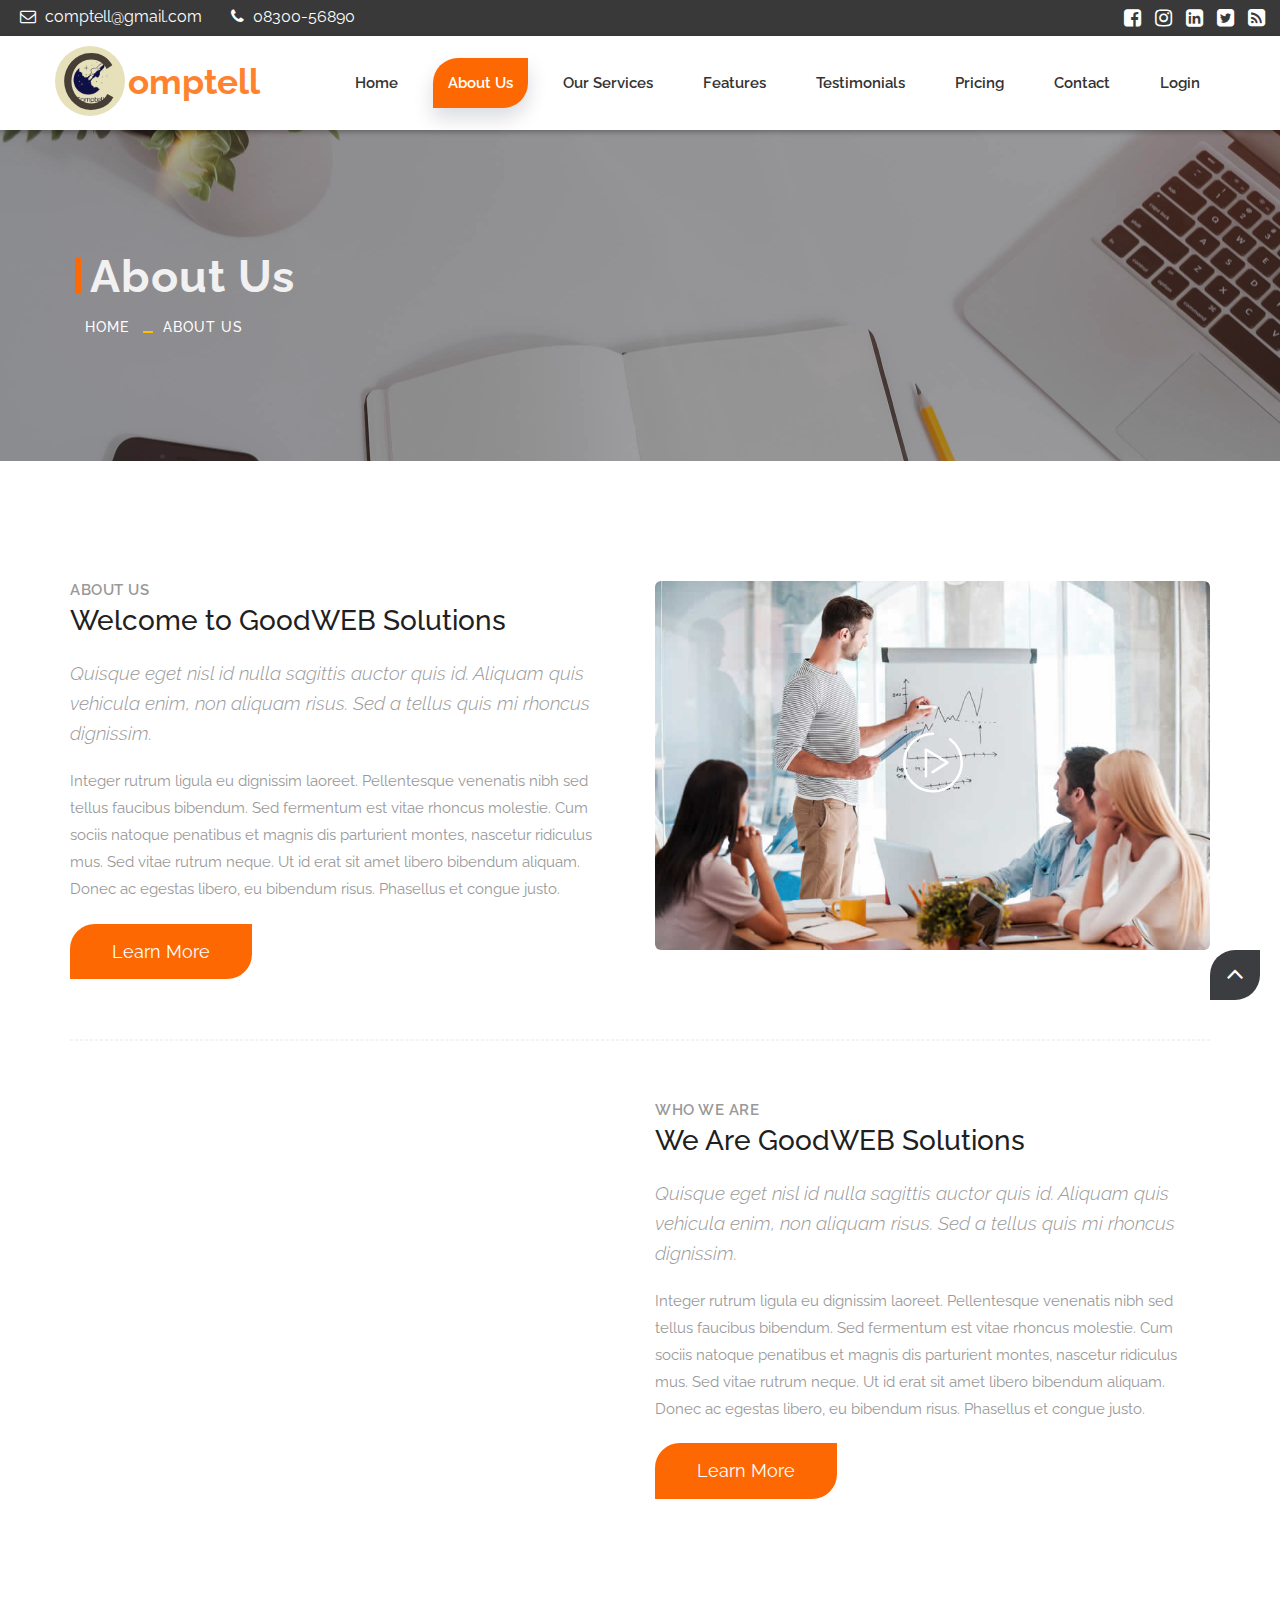
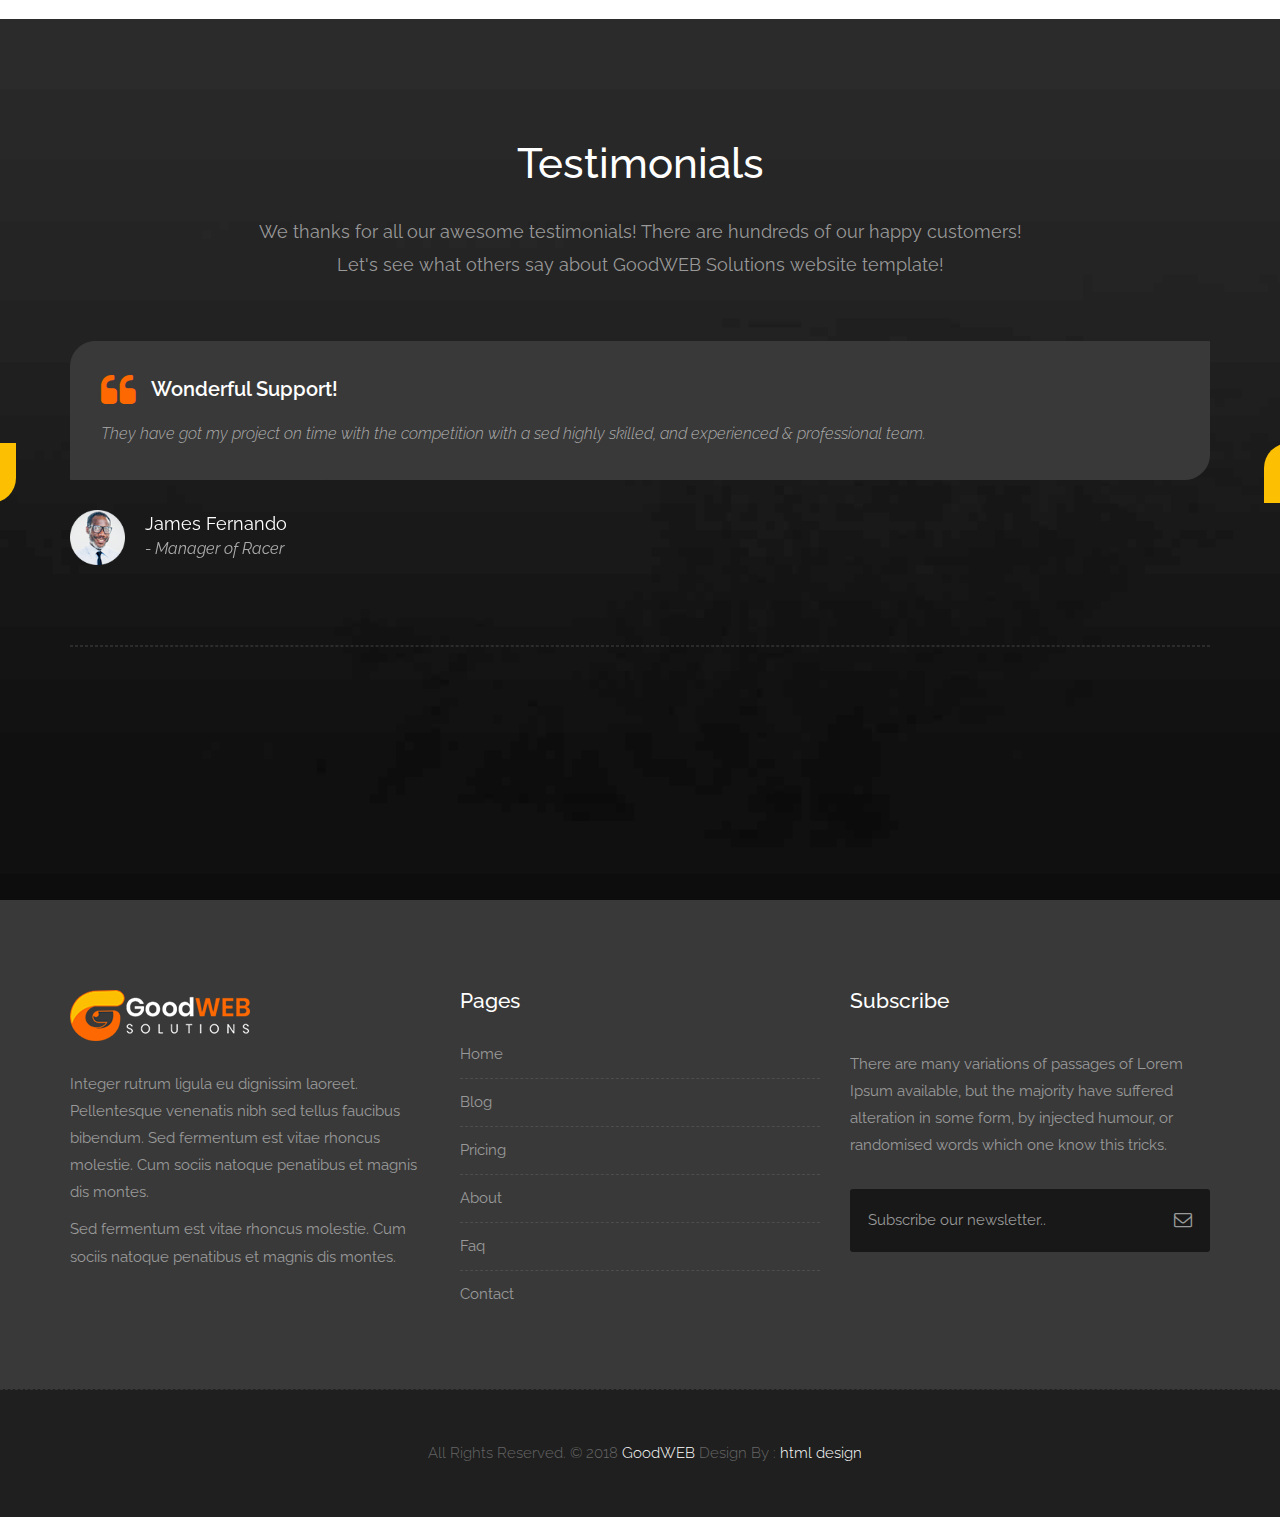
==== about-us.html @ 88d48df3 "initial commit, including the template" ====
<!DOCTYPE html>
<html lang="en">

    <!-- Basic -->
    <meta charset="utf-8">
    <meta http-equiv="X-UA-Compatible" content="IE=edge">   
   
    <!-- Mobile Metas -->
    <meta name="viewport" content="width=device-width, minimum-scale=1.0, maximum-scale=1.0, user-scalable=no">
 
     <!-- Site Metas -->
    <title>GoodWEB Solutions - Responsive HTML5 Landing Page Template</title>  
    <meta name="keywords" content="">
    <meta name="description" content="">
    <meta name="author" content="">

    <!-- Site Icons -->
    <link rel="shortcut icon" href="images/favicon.ico" type="image/x-icon" />
    <link rel="apple-touch-icon" href="images/apple-touch-icon.png">

    <!-- Bootstrap CSS -->
    <link rel="stylesheet" href="css/bootstrap.min.css">
    <!-- Site CSS -->
    <link rel="stylesheet" href="style.css">
    <!-- Responsive CSS -->
    <link rel="stylesheet" href="css/responsive.css">
    <!-- Custom CSS -->
    <link rel="stylesheet" href="css/custom.css">

    <!-- Modernizer for Portfolio -->
    <script src="js/modernizer.js"></script>

    <!--[if lt IE 9]>
      <script src="https://oss.maxcdn.com/libs/html5shiv/3.7.0/html5shiv.js"></script>
      <script src="https://oss.maxcdn.com/libs/respond.js/1.4.2/respond.min.js"></script>
    <![endif]-->

</head>
<body>

    <!-- LOADER -->
    <div id="preloader">
        <div class="loader">
			<div class="loader__bar"></div>
			<div class="loader__bar"></div>
			<div class="loader__bar"></div>
			<div class="loader__bar"></div>
			<div class="loader__bar"></div>
			<div class="loader__ball"></div>
		</div>
    </div><!-- end loader -->
    <!-- END LOADER -->
    
	<div class="top-bar">
		<div class="container-fluid">
			<div class="row">
				<div class="col-md-6 col-sm-6">
					<div class="left-top">
						<div class="email-box">
							<a href="#"><i class="fa fa-envelope-o" aria-hidden="true"></i> comptell@gmail.com</a>
						</div>
						<div class="phone-box">
							<a href="tel:1234567890"><i class="fa fa-phone" aria-hidden="true"></i> 08300-56890</a>
						</div>
					</div>
				</div>
				<div class="col-md-6 col-sm-6">
					<div class="right-top">
						<div class="social-box">
							<ul>
								<li><a href="#"><i class="fa fa-facebook-square" aria-hidden="true"></i></a></li>
								<li><a href="#"><i class="fa fa-instagram" aria-hidden="true"></i></a></li>
								<li><a href="#"><i class="fa fa-linkedin-square" aria-hidden="true"></i></a></li>
								<li><a href="#"><i class="fa fa-twitter-square" aria-hidden="true"></i></a></li>
								<li><a href="#"><i class="fa fa-rss-square" aria-hidden="true"></i></a></li>
							<ul>
						</div>
					</div>
				</div>
			</div>
		</div>
	</div>
    <header class="header header_style_01">
        <nav class="megamenu navbar navbar-default">
            <div class="container-fluid">
                <div class="navbar-header">
                    <button type="button" class="navbar-toggle collapsed" data-toggle="collapse" data-target="#navbar" aria-expanded="false" aria-controls="navbar">
                        <span class="sr-only">Toggle navigation</span>
                        <span class="icon-bar"></span>
                        <span class="icon-bar"></span>
                        <span class="icon-bar"></span>
                    </button>
                    <a class="navbar-a" href="index.html"><img src="images/logos/logo.png" alt="image" class="navbar-brand"></a>
                    <!-- <a class="navbar-brand" href="index.html"><img src="images/logos/logo.png" alt="image"></a> -->
                    <h2 class="logo-name"> <span class="logo-c">C</span> <span class="omptell">omptell</span> </h2>
                </div>
                <div id="navbar" class="navbar-collapse collapse">
                    <ul class="nav navbar-nav navbar-right">
                        <li><a href="index.html">Home</a></li>
                        <li><a class="active" href="about-us.html">About us</a></li>
                        <li><a href="services.html">Our Services</a></li>
                        <li><a href="features.html">Features</a></li>
                        <li><a href="testimonials.html">Testimonials</a></li>
                        <li><a href="pricing.html">Pricing</a></li>
						<li><a href="contact.html">Contact</a></li>
                        <li><a href="">Login</a></li>
                    </ul>
                </div>
            </div>
        </nav>
    </header>

   	<div class="banner-area banner-bg-1">
		<div class="container">
			<div class="row">
				<div class="col-md-12">
					<div class="banner">
						<h2>About Us</h2>
						<ul class="page-title-link">
							<li><a href="#">Home</a></li>
							<li><a href="#">About Us</a></li>
						</ul>
					</div>
				</div>
			</div>
		</div>
	</div>

    <div id="about" class="section wb">
        <div class="container">
            <div class="row">
                <div class="col-md-6">
                    <div class="message-box">
                        <h4>About Us</h4>
                        <h2>Welcome to GoodWEB Solutions</h2>
                        <p class="lead">Quisque eget nisl id nulla sagittis auctor quis id. Aliquam quis vehicula enim, non aliquam risus. Sed a tellus quis mi rhoncus dignissim.</p>

                        <p> Integer rutrum ligula eu dignissim laoreet. Pellentesque venenatis nibh sed tellus faucibus bibendum. Sed fermentum est vitae rhoncus molestie. Cum sociis natoque penatibus et magnis dis parturient montes, nascetur ridiculus mus. Sed vitae rutrum neque. Ut id erat sit amet libero bibendum aliquam. Donec ac egestas libero, eu bibendum risus. Phasellus et congue justo. </p>

                        <a href="#services" class="btn btn-light btn-radius btn-brd grd1">Learn More</a>
                    </div><!-- end messagebox -->
                </div><!-- end col -->

                <div class="col-md-6">
                    <div class="post-media wow fadeIn">
                        <img src="uploads/about_01.jpg" alt="" class="img-responsive img-rounded">
                        <a href="http://www.youtube.com/watch?v=nrJtHemSPW4" data-rel="prettyPhoto[gal]" class="playbutton"><i class="flaticon-play-button"></i></a>
                    </div><!-- end media -->
                </div><!-- end col -->
            </div><!-- end row -->

            <hr class="hr1"> 

            <div class="row">
				<div class="col-md-6">
                    <div class="post-media wow fadeIn">
                        <img src="uploads/about_02.jpg" alt="" class="img-responsive img-rounded">
                    </div><!-- end media -->
                </div><!-- end col -->
				
                <div class="col-md-6">
                    <div class="message-box">
                        <h4>Who We are</h4>
                        <h2>We Are GoodWEB Solutions</h2>
                        <p class="lead">Quisque eget nisl id nulla sagittis auctor quis id. Aliquam quis vehicula enim, non aliquam risus. Sed a tellus quis mi rhoncus dignissim.</p>

                        <p> Integer rutrum ligula eu dignissim laoreet. Pellentesque venenatis nibh sed tellus faucibus bibendum. Sed fermentum est vitae rhoncus molestie. Cum sociis natoque penatibus et magnis dis parturient montes, nascetur ridiculus mus. Sed vitae rutrum neque. Ut id erat sit amet libero bibendum aliquam. Donec ac egestas libero, eu bibendum risus. Phasellus et congue justo. </p>

                        <a href="#services" class="btn btn-light btn-radius btn-brd grd1">Learn More</a>
                    </div><!-- end messagebox -->
                </div><!-- end col -->
            </div><!-- end row -->
        </div><!-- end container -->
    </div><!-- end section -->

    <div id="testimonials" class="parallax section db parallax-off" style="background-image:url('uploads/parallax_03.jpg');">
        <div class="container">
            <div class="section-title text-center">
                <h3>Testimonials</h3>
                <p class="lead">We thanks for all our awesome testimonials! There are hundreds of our happy customers! <br>Let's see what others say about GoodWEB Solutions website template!</p>
            </div><!-- end title -->

            <div class="row">
                <div class="col-md-12 col-sm-12">
                    <div class="testi-carousel owl-carousel owl-theme">
                        <div class="testimonial clearfix">
                            <div class="desc">
                                <h3><i class="fa fa-quote-left"></i> Wonderful Support!</h3>
                                <p class="lead">They have got my project on time with the competition with a sed highly skilled, and experienced & professional team.</p>
                            </div>
                            <div class="testi-meta">
                                <img src="uploads/testi_01.png" alt="" class="img-responsive alignleft">
                                <h4>James Fernando <small>- Manager of Racer</small></h4>
                            </div>
                            <!-- end testi-meta -->
                        </div>
                        <!-- end testimonial -->

                        <div class="testimonial clearfix">
                            <div class="desc">
                                <h3><i class="fa fa-quote-left"></i> Awesome Services!</h3>
                                <p class="lead">Explain to you how all this mistaken idea of denouncing pleasure and praising pain was born and I will give you completed.</p>
                            </div>
                            <div class="testi-meta">
                                <img src="uploads/testi_02.png" alt="" class="img-responsive alignleft">
                                <h4>Jacques Philips <small>- Designer</small></h4>
                            </div>
                            <!-- end testi-meta -->
                        </div>
                        <!-- end testimonial -->

                        <div class="testimonial clearfix">
                            <div class="desc">
                                <h3><i class="fa fa-quote-left"></i> Great & Talented Team!</h3>
                                <p class="lead">The master-builder of human happines no one rejects, dislikes avoids pleasure itself, because it is very pursue pleasure. </p>
                            </div>
                            <div class="testi-meta">
                                <img src="uploads/testi_03.png" alt="" class="img-responsive alignleft">
                                <h4>Venanda Mercy <small>- Newyork City</small></h4>
                            </div>
                            <!-- end testi-meta -->
                        </div>
                        <!-- end testimonial -->
                        <div class="testimonial clearfix">
                            <div class="desc">
                                <h3><i class="fa fa-quote-left"></i> Wonderful Support!</h3>
                                <p class="lead">They have got my project on time with the competition with a sed highly skilled, and experienced & professional team.</p>
                            </div>
                            <div class="testi-meta">
                                <img src="uploads/testi_01.png" alt="" class="img-responsive alignleft">
                                <h4>James Fernando <small>- Manager of Racer</small></h4>
                            </div>
                            <!-- end testi-meta -->
                        </div>
                        <!-- end testimonial -->

                        <div class="testimonial clearfix">
                            <div class="desc">
                                <h3><i class="fa fa-quote-left"></i> Awesome Services!</h3>
                                <p class="lead">Explain to you how all this mistaken idea of denouncing pleasure and praising pain was born and I will give you completed.</p>
                            </div>
                            <div class="testi-meta">
                                <img src="uploads/testi_02.png" alt="" class="img-responsive alignleft">
                                <h4>Jacques Philips <small>- Designer</small></h4>
                            </div>
                            <!-- end testi-meta -->
                        </div>
                        <!-- end testimonial -->

                        <div class="testimonial clearfix">
                            <div class="desc">
                                <h3><i class="fa fa-quote-left"></i> Great & Talented Team!</h3>
                                <p class="lead">The master-builder of human happines no one rejects, dislikes avoids pleasure itself, because it is very pursue pleasure. </p>
                            </div>
                            <div class="testi-meta">
                                <img src="uploads/testi_03.png" alt="" class="img-responsive alignleft">
                                <h4>Venanda Mercy <small>- Newyork City</small></h4>
                            </div>
                            <!-- end testi-meta -->
                        </div><!-- end testimonial -->
                    </div><!-- end carousel -->
                </div><!-- end col -->
            </div><!-- end row -->

            <hr class="hr1">

            <div class="row logos">
                <div class="col-md-2 col-sm-2 col-xs-6 wow fadeInUp">
                    <a href="#"><img src="uploads/logo_01.png" alt="" class="img-repsonsive"></a>
                </div>
                <div class="col-md-2 col-sm-2 col-xs-6 wow fadeInUp">
                    <a href="#"><img src="uploads/logo_02.png" alt="" class="img-repsonsive"></a>
                </div>
                <div class="col-md-2 col-sm-2 col-xs-6 wow fadeInUp">
                    <a href="#"><img src="uploads/logo_03.png" alt="" class="img-repsonsive"></a>
                </div>
                <div class="col-md-2 col-sm-2 col-xs-6 wow fadeInUp">
                    <a href="#"><img src="uploads/logo_04.png" alt="" class="img-repsonsive"></a>
                </div>
                <div class="col-md-2 col-sm-2 col-xs-6 wow fadeInUp">
                    <a href="#"><img src="uploads/logo_05.png" alt="" class="img-repsonsive"></a>
                </div>
                <div class="col-md-2 col-sm-2 col-xs-6 wow fadeInUp">
                    <a href="#"><img src="uploads/logo_06.png" alt="" class="img-repsonsive"></a>
                </div>
            </div><!-- end row -->

        </div><!-- end container -->
    </div><!-- end section -->

    <footer class="footer">
        <div class="container">
            <div class="row">
                <div class="col-md-4 col-sm-4 col-xs-12">
                    <div class="widget clearfix">
                        <div class="widget-title">
                            <img src="images/logos/logo-2.png" alt="" />
                        </div>
                        <p> Integer rutrum ligula eu dignissim laoreet. Pellentesque venenatis nibh sed tellus faucibus bibendum. Sed fermentum est vitae rhoncus molestie. Cum sociis natoque penatibus et magnis dis montes.</p>
                        <p>Sed fermentum est vitae rhoncus molestie. Cum sociis natoque penatibus et magnis dis montes.</p>
                    </div><!-- end clearfix -->
                </div><!-- end col -->

				<div class="col-md-4 col-sm-4 col-xs-12">
                    <div class="widget clearfix">
                        <div class="widget-title">
                            <h3>Pages</h3>
                        </div>

                        <ul class="footer-links hov">
                            <li><a href="#">Home <span class="icon icon-arrow-right2"></span></a></li>
							<li><a href="#">Blog <span class="icon icon-arrow-right2"></span></a></li>
							<li><a href="#">Pricing <span class="icon icon-arrow-right2"></span></a></li>
							<li><a href="#">About <span class="icon icon-arrow-right2"></span></a></li>
							<li><a href="#">Faq <span class="icon icon-arrow-right2"></span></a></li>
							<li><a href="#">Contact <span class="icon icon-arrow-right2"></span></a></li>
                        </ul><!-- end links -->
                    </div><!-- end clearfix -->
                </div><!-- end col -->
				
                <div class="col-md-4 col-sm-4 col-xs-12">
                    <div class="footer-distributed widget clearfix">
                        <div class="widget-title">
                            <h3>Subscribe</h3>
							<p>There are many variations of passages of Lorem Ipsum available, but the majority have suffered alteration in some form, by injected humour, or randomised words which one know this tricks.</p>
                        </div>
						
						<div class="footer-right">
							<form method="get" action="#">
								<input placeholder="Subscribe our newsletter.." name="search">
								<i class="fa fa-envelope-o"></i>
							</form>
						</div>                        
                    </div><!-- end clearfix -->
                </div><!-- end col -->
            </div><!-- end row -->
        </div><!-- end container -->
    </footer><!-- end footer -->

    <div class="copyrights">
        <div class="container">
            <div class="footer-distributed">
                <div class="footer-left">                   
                    <p class="footer-company-name">All Rights Reserved. &copy; 2018 <a href="#">GoodWEB</a> Design By : 
					<a href="https://html.design/">html design</a></p>
                </div>

                
            </div>
        </div><!-- end container -->
    </div><!-- end copyrights -->

    <a href="#" id="scroll-to-top" class="dmtop global-radius"><i class="fa fa-angle-up"></i></a>

    <!-- ALL JS FILES -->
    <script src="js/all.js"></script>
    <!-- ALL PLUGINS -->
    <script src="js/custom.js"></script>
    <script src="js/portfolio.js"></script>
    <script src="js/hoverdir.js"></script>    

</body>
</html>
---- style.css ----
/*------------------------------------------------------------------
    Version: 1.0
-------------------------------------------------------------------*/


/*------------------------------------------------------------------
    [Table of contents]

    1. IMPORT FONTS
    2. IMPORT FILES
    3. SKELETON
    4. WP CORE
    5. HEADER
    6. SECTIONS
    7. SECTIONS
    8. PORTFOLIO
    9. TESTIMONIALS
    10. PRICING TABLES
    11. ICON BOXES
    12. MESSAGE BOXES
    13. FEATURES
    14. CONTACT
    15. FOOTER
    16. MISC
    17. BUTTONS
-------------------------------------------------------------------*/


/*------------------------------------------------------------------
    IMPORT FONTS
-------------------------------------------------------------------*/

@import url('https://fonts.googleapis.com/css?family=Raleway:100,200,300,400,500,600,700,900');

/*------------------------------------------------------------------
    IMPORT FILES
-------------------------------------------------------------------*/

@import url(css/animate.css);
@import url(css/flaticon.css);
@import url(css/icomoon.css);
@import url(css/prettyPhoto.css);
@import url(css/owl.carousel.css);
@import url(css/font-awesome.min.css);

/*------------------------------------------------------------------
    SKELETON
-------------------------------------------------------------------*/

body {
    color: #999;
    font-size: 15px;
    font-family: 'Raleway', sans-serif;
    line-height: 1.80857;
}

body.demos .section {
    background: url(images/bg.png) repeat top center #f2f3f5;
}

body.demos .section-title img {
    max-width: 280px;
    display: block;
    margin: 10px auto;
}

body.demos .service-widget h3 {
    border-bottom: 1px solid #ededed;
    font-size: 18px;
    padding: 20px 0;
    background-color: #ffffff;
}

body.demos .service-widget {
    margin: 0 0 30px;
    padding: 30px;
    background-color: #fff
}

body.demos .container-fluid {
    max-width: 1080px
}

a {
    color: #1f1f1f;
    text-decoration: none !important;
    outline: none !important;
    -webkit-transition: all .3s ease-in-out;
    -moz-transition: all .3s ease-in-out;
    -ms-transition: all .3s ease-in-out;
    -o-transition: all .3s ease-in-out;
    transition: all .3s ease-in-out;
}

h1,
h2,
h3,
h4,
h5,
h6 {
    letter-spacing: 0;
    font-weight: normal;
    position: relative;
    padding: 0 0 10px 0;
    font-weight: normal;
    line-height: 120% !important;
    color: #1f1f1f;
    margin: 0
}

h1 {
    font-size: 24px
}

h2 {
    font-size: 22px
}

h3 {
    font-size: 18px
}

h4 {
    font-size: 16px
}

h5 {
    font-size: 14px
}

h6 {
    font-size: 13px
}

h1 a,
h2 a,
h3 a,
h4 a,
h5 a,
h6 a {
    color: #212121;
    text-decoration: none!important;
    opacity: 1
}

h1 a:hover,
h2 a:hover,
h3 a:hover,
h4 a:hover,
h5 a:hover,
h6 a:hover {
    opacity: .8
}

a {
    color: #1f1f1f;
    text-decoration: none;
    outline: none;
}

a,
.btn {
    text-decoration: none !important;
    outline: none !important;
    -webkit-transition: all .3s ease-in-out;
    -moz-transition: all .3s ease-in-out;
    -ms-transition: all .3s ease-in-out;
    -o-transition: all .3s ease-in-out;
    transition: all .3s ease-in-out;
}

.btn-custom {
    margin-top: 20px;
    background-color: transparent !important;
    border: 2px solid #ddd;
    padding: 12px 40px;
    font-size: 16px;
}

.lead {
    font-size: 18px;
    line-height: 30px;
    color: #767676;
    margin: 0;
    padding: 0;
}

blockquote {
    margin: 20px 0 20px;
    padding: 30px;
}

ul, li, ol{
	margin: 0px;
	padding: 0px;
	list-style: none;
}

/*------------------------------------------------------------------
    WP CORE
-------------------------------------------------------------------*/

.first {
    clear: both
}

.last {
    margin-right: 0
}

.alignnone {
    margin: 5px 20px 20px 0;
}

.aligncenter,
div.aligncenter {
    display: block;
    margin: 5px auto 5px auto;
}

.alignright {
    float: right;
    margin: 10px 0 20px 20px;
}

.alignleft {
    float: left;
    margin: 10px 20px 20px 0;
}

a img.alignright {
    float: right;
    margin: 10px 0 20px 20px;
}

a img.alignnone {
    margin: 10px 20px 20px 0;
}

a img.alignleft {
    float: left;
    margin: 10px 20px 20px 0;
}

a img.aligncenter {
    display: block;
    margin-left: auto;
    margin-right: auto
}

.wp-caption {
    background: #fff;
    border: 1px solid #f0f0f0;
    max-width: 96%;
    /* Image does not overflow the content area */
    padding: 5px 3px 10px;
    text-align: center;
}

.wp-caption.alignnone {
    margin: 5px 20px 20px 0;
}

.wp-caption.alignleft {
    margin: 5px 20px 20px 0;
}

.wp-caption.alignright {
    margin: 5px 0 20px 20px;
}

.wp-caption img {
    border: 0 none;
    height: auto;
    margin: 0;
    max-width: 98.5%;
    padding: 0;
    width: auto;
}

.wp-caption p.wp-caption-text {
    font-size: 11px;
    line-height: 17px;
    margin: 0;
    padding: 0 4px 5px;
}


/* Text meant only for screen readers. */

.screen-reader-text {
    clip: rect(1px, 1px, 1px, 1px);
    position: absolute !important;
    height: 1px;
    width: 1px;
    overflow: hidden;
}

.screen-reader-text:focus {
    background-color: #f1f1f1;
    border-radius: 3px;
    box-shadow: 0 0 2px 2px rgba(0, 0, 0, 0.6);
    clip: auto !important;
    color: #21759b;
    display: block;
    font-size: 14px;
    font-size: 0.875rem;
    font-weight: bold;
    height: auto;
    left: 5px;
    line-height: normal;
    padding: 15px 23px 14px;
    text-decoration: none;
    top: 5px;
    width: auto;
    z-index: 100000;
    /* Above WP toolbar. */
}

/*------------------------------------------------------------------
    Top head
-------------------------------------------------------------------*/

.top-bar{
	background: #393939;
}
.left-top{
	padding: 3px 0px; 
}
.email-box{
	display: inline-block;
	margin-right: 20px;
}
.email-box a{
	color: #ffffff;
	font-size: 16px;
}
.email-box a:hover{
	color: #fd6802;
}
.email-box a i{
	padding: 0px 5px;
}
.phone-box{
	display: inline-block;
}

.phone-box a{
	color: #ffffff;
	font-size: 16px;
}
.phone-box a:hover{
	color: #fd6802;
}
.phone-box a i{
	padding: 0px 5px;
}

.social-box{
	float: right;
}

.social-box ul li{
	display: inline-block;
	padding-left: 10px;
}

.social-box ul li a{
	color: #ffffff;
	font-size: 20px;
}
.social-box ul li a:hover{
	color: #fd6802;
}


/*------------------------------------------------------------------
    HEADER
-------------------------------------------------------------------*/

.megamenu .nav,
.megamenu .collapse,
.megamenu .dropup,
.megamenu .dropdown {
    position: static;
}

.megamenu .container-fluid {
    position: relative;
}

.megamenu .dropdown-menu {
    left: auto;
}

.megamenu .megamenu-content {
    padding: 20px 30px;
}

.megamenu .dropdown.megamenu-fw .dropdown-menu {
    left: 0;
    right: 0;
}

.megamenu .list-unstyled {
    min-width: 200px;
}

.header_style_01 {
    background-color: rgba(255, 255, 255);
    display: block;
    left: 0;
    padding: 20px 40px !important;
    position: relative;
    right: 0;
    top: 0;
    width: 100%;
	-webkit-box-shadow: 0px 2px 5px 0px rgba(0,0,0,0.30);
	-moz-box-shadow: 0px 2px 5px 0px rgba(0,0,0,0.30);
	box-shadow: 0px 2px 5px 0px rgba(0,0,0,0.30);
    z-index: 111;
}

.header_style_01 .navbar-default {
    background-color: transparent;
    border: 0;
	border-radius: 0px;
}

.header_style_01 .navbar,
.header_style_01 .navbar-nav,
.header_style_01 .navbar-default,
.header_style_01 .nav {
    margin-bottom: 0 !important;
}

.navbar-brand {
    /* padding: 2px 15px 0 15px; */
    /* height: 10px; */
    border-radius: 50%;
	/* width: 10px; */
    position: absolute;
    top: -25px;
    width: 100px;
    height: 100px;
    /* width: 2rem; */
    /* height: 4rem; */
    
}

.logo-name{
    font-weight: 700;
    font-size: 30px;
    display: flex;
    flex-direction: row;
    align-items: center;
    padding-top: 8px;
    /* padding-left: 8rem; */
}
.omptell{
    padding-left: 7.3rem;
    color: #ff822e;
    font-size: 35px;
}



.logo-c{
    font-size: 8rem;
    font-weight: 500;
    position: absolute;
    padding-left: 5.6px;
    color: rgb(71, 63, 53);
}

.header_style_01 .navbar-default .navbar-nav > li > a {
    border-radius: 0;
    color: #ffffff;
    font-size: 15px;
    font-style: normal;
    font-weight: 600;
    text-transform: capitalize;
    background-color: transparent;
}

.header_style_01 .navbar-default .navbar-nav > li a {
	color: #333333;
	padding: 15px 15px;
}

.header_style_01 .navbar-default .navbar-nav > li a.active{
	color: #ffffff;
	box-shadow: 0 10px 20px 0 rgba(5, 16, 44, .15);
	border-radius: 25px 0px 25px 0px;
	background: #fd6802;
}

.header_style_01 .navbar-default .navbar-nav > li:hover a,
.header_style_01 .navbar-default .navbar-nav > li:focus a {
    color: #ffffff;
	box-shadow: 0 10px 20px 0 rgba(5, 16, 44, .15);
	border-radius: 25px 0px 25px 0px;
	background: #fd6802;
}

.header_style_01 .navbar-right > li {
    margin-top: 2px;
    -webkit-transition: all .3s ease-in-out;
    -moz-transition: all .3s ease-in-out;
    -ms-transition: all .3s ease-in-out;
    -o-transition: all .3s ease-in-out;
    transition: all .3s ease-in-out;
}

.header_style_01 .navbar-right > li > a {
    padding-bottom: 10px;
    padding-top: 10px;
}

li.social-links {
    margin: 0 8px;
}

li.social-links a {
    padding: 13px 0 !important;
}

.navbar-nav li {
    position: relative;
	margin: 0px 10px;
}

.navbar-nav span {
    font-size: 24px;
    position: absolute;
    right: 2px;
    top: 13px;
}

/*------------------------------------------------------------------
    Banner Slider
-------------------------------------------------------------------*/

.slider-bg-one {
    background-image: url("uploads/slider_01.jpg");
    background-position: center center;
    background-repeat: no-repeat;
    background-size: cover;
}

.slider-bg-two {
    background-image: url("uploads/slider_02.jpg");
    background-position: center center;
    background-repeat: no-repeat;
    background-size: cover;
}

.slider-bg-three {
    background-image: url("uploads/slider_03.jpg");
    background-position: center center;
    background-repeat: no-repeat;
    background-size: cover;
}

.slider-content-area {
    height: 100vh;
    position: relative;
}

.home-one-slider-otem .slider-content-area {
    height: 650px;
    position: relative;
}

.slide-text {
    position: absolute;
    top: 50%;
    transform: translateY(-50%);
    width: 100%;
    z-index: 1;
}

.slide-text h1 {
    color: #fff;
    font-size: 70px;
    font-weight: 700;
    text-transform: capitalize;
	text-shadow: 0px 4px 3px rgba(0,0,0,0.4),
             0px 8px 13px rgba(0,0,0,0.1),
             0px 18px 23px rgba(0,0,0,0.1);
}

.slide-text h1 span{
	color: #fd6802;
}

.slide-text h2 {
    color: #fff;
    font-size: 22px;
    letter-spacing: 1px;
    margin-bottom: 20px;
	text-shadow: 0px 4px 3px rgba(0,0,0,0.4),
             0px 8px 13px rgba(0,0,0,0.1),
             0px 18px 23px rgba(0,0,0,0.1);
}


.slider-wrapper .owl-nav .owl-prev, .slider-wrapper .owl-nav .owl-next {
    background: #393939;
    height: 60px;
    top: 50%;
    transform: translateY(-50%);
    transition: all 0.4s ease-in-out 0s;
    width: 60px;
	border-radius: 25px 0px 25px 0px;
}

.slider-wrapper .owl-nav .owl-prev:hover, .slider-wrapper .owl-nav .owl-next:hover {
	background: #fd6802;
}

.slider-wrapper .owl-nav .owl-prev {
    margin-left: 0%;
	left: 0px;
	position: absolute;
}

.slider-wrapper .owl-nav .owl-prev i{
	position: absolute;
	left: 0px;
	right: 0;
	width: auto;
	height: auto;
	background: none;
	color: #ffffff;
}

.slider-wrapper .owl-nav .owl-next {
    margin-right: 0%;
    right: 0;
	position: absolute;
}

.slider-wrapper .owl-nav .owl-next i{
	position: absolute;
	right: 0;
	left: 0px;
	width: auto;
	height: auto;
	background: none;
	color: #ffffff;
}

.home-one-slider-otem::before{
	content: "";
	position: absolute;
	background: rgba(0,0,0, 0.8);
	width: 100%;
	height: 100%;
	top: 0%;
	left: 100%;
	z-index: 1
}


/*------------------------------------------------------------------
    SECTIONS
-------------------------------------------------------------------*/

.parallax {
    background-attachment: fixed;
    background-size: cover;
    height: 100%;
    padding: 120px 0;
    position: relative;
    width: 100%;
}

.parallax.parallax-off {
    background-attachment: scroll !important;
    display: block;
    height: 100%;
    min-height: 100%;
    overflow: hidden;
    position: relative;
    background-position: center center;
    vertical-align: sub;
    width: 100%;
    z-index: 2;
}

.no-scroll-xy {
    overflow: hidden !important;
    -webkit-transition: all .4s ease-in-out;
    -moz-transition: all .4s ease-in-out;
    -ms-transition: all .4s ease-in-out;
    -o-transition: all .4s ease-in-out;
    transition: all .4s ease-in-out;
}

.section {
    display: block;
    position: relative;
    overflow: hidden;
    padding: 120px 0;
}

.noover {
    overflow: visible;
}

.noover .btn-dark {
    border: 0 !important;
}

.nopad {
    padding: 0;
}

.nopadtop {
    padding-top: 0;
}

.section.wb {
    background-color: #ffffff;
}

.section.lb {
    background-color: #f2f3f5;
}

.section.db {
    background-color: #1f1f1f;
}

.section.color1 {
    background-color: #448AFF;
}

.first-section {
    display: block;
    position: relative;
    overflow: hidden;
    padding: 16em 0 13em;
}

.first-section h2 {
    color: #ffffff;
    font-size: 68px;
    font-weight: 300;
    text-transform: capitalize;
    display: block;
    margin: 0;
    padding: 0 0 30px;
    position: relative;
}

.first-section .lead {
    font-size: 21px;
    font-weight: 300;
    padding: 0 0 40px;
    margin: 0;
    line-height: inherit;
    color: #ffffff;
}

.macbookright {
    width: 980px;
    position: absolute;
    right: -15%;
    bottom: -6%;
}

.section-title {
    display: block;
    position: relative;
    margin-bottom: 60px;
}

.section-title p {
    color: #999;
    font-weight: 400;
    font-size: 18px;
    line-height: 33px;
    margin: 0;
}

.section-title h3 {
    font-size: 42px;
    font-weight: 500;
    line-height: 62px;
    margin: 0 0 25px;
    padding: 0;
    text-transform: none;
}

.section.colorsection p,
.section.colorsection h3,
.section.db h3 {
    color: #ffffff;
}

.service-widget{
	background: #ffffff;
}

.section.lb .service-dit h3{
	padding: 12px 0px;
}
.service-dit{
	padding: 20px 15px;
}


/*------------------------------------------------------------------
    PORTFOLIO
-------------------------------------------------------------------*/

.item-h2,
.item-h1 {
    height: 100% !important;
    height: auto !important;
}

.isotope-item {
    z-index: 2;
    padding: 0;
}

.isotope-hidden.isotope-item {
    pointer-events: none;
    z-index: 1;
}

.isotope,
.isotope .isotope-item {
    /* change duration value to whatever you like */
    -webkit-transition-duration: 0.8s;
    -moz-transition-duration: 0.8s;
    transition-duration: 0.8s;
}

.isotope {
    -webkit-transition-property: height, width;
    -moz-transition-property: height, width;
    transition-property: height, width;
}

.isotope .isotope-item {
    -webkit-transition-property: -webkit-transform, opacity;
    -moz-transition-property: -moz-transform, opacity;
    transition-property: transform, opacity;
}

.portfolio-filter ul {
    padding: 0;
    z-index: 2;
    display: block;
    position: relative;
    margin: 0;
}

.portfolio-filter ul li {
    border-radius: 0;
    display: inline-block;
    margin: 0 5px 0 0;
    text-decoration: none;
    text-transform: uppercase;
    vertical-align: middle;
}

.portfolio-filter ul li:last-child:after {
    content: "";
}

.portfolio-filter ul li .btn-dark {
    box-shadow: none;
    background-color: transparent;
    border: 2px solid #fd6802 !important;
    color: #393939;
    font-weight: 500;
    font-size: 14px;
    padding: 15px 35px;
}

.da-thumbs {
    list-style: none;
    position: relative;
    padding: 0;
}

.da-thumbs .pitem {
    margin: 0;
    padding: 15px;
    position: relative;
}

.da-thumbs .pitem a,
.da-thumbs .pitem a img {
    display: block;
    position: relative;
}

.da-thumbs .pitem a {
    overflow: hidden;
}

.da-thumbs .pitem a div {
    position: absolute;
    background-color: rgba(0, 0, 0, 0.8);
    width: 100%;
    height: 100%;
}

.da-thumbs .pitem a div h3 {
    display: block;
    color: #ffffff;
    font-size: 20px;
    padding: 30px 15px;
    text-transform: capitalize;
    font-weight: normal;
}

.da-thumbs .pitem a div h3 small {
    display: block;
    color: #ffffff;
    margin-top: 5px;
    font-size: 13px;
    font-weight: 300;
}

.da-thumbs .pitem a div i {
    background-color: #fd6802;
    position: absolute;
    color: #ffffff !important;
    bottom: 0;
    font-size: 15px;
    z-index: 12;
    right: 0;
    width: 50px;
    height: 50px;
    line-height: 50px;
    text-align: center;
	border-radius: 25px 0px 0px 0px;
}


/*------------------------------------------------------------------
    TESTIMONIALS
-------------------------------------------------------------------*/

.logos img {
    margin: auto;
    display: block;
    text-align: center;
    width: 100%;
    opacity: 0.3;
}

.logos img:hover {
    opacity: 0.5;
}

.desc h3 i {
    color: #fd6802;
    font-size: 37px;
    vertical-align: middle;
    margin-right: 12px;
}

.desc {
    padding: 30px;
    position: relative;
    background: #393939;
    border: 1px solid #393939;
	-webkit-border-radius: 25px 0px 25px 0px;
	-moz-border-radius: 25px 0px 25px 0px;
	border-radius: 25px 0px 25px 0px;
}

.testi-meta {
    display: block;
    margin-top: 20px;
}

.testimonial h4 {
    font-size: 18px;
    color: #ffffff;
    padding: 13px 0 0;
}

.testimonial img {
    max-width: 55px;
}

.testimonial small {
    margin-top: 7px;
    font-size: 16px;
    display: block;
}

.testimonial {
    background-color: transparent;
}

.testimonial h3 {
    padding: 0 0 10px;
    font-size: 20px;
    font-weight: 600;
}

.testimonial small,
.testimonial .lead {
    background-color: transparent;
    color: #aaa;
    display: block;
    font-size: 16px;
    font-style: italic;
    line-height: 30px;
    margin: 0;
    padding: 0;
    position: relative;
}

.testimonial p:after {
    display: none;
}


/*------------------------------------------------------------------
    PRICING TABLES
-------------------------------------------------------------------*/

.pricing-table {
    margin: 50px 0 0 0;
    background: #fff;
    box-shadow: 0 5px 14px rgba(0, 0, 0, 0.1);
}

.pricing-table i {
    width: 30px;
    color: #c2c2c2;
    display: inline-block;
    margin-right: 10px;
    padding-right: 5px;
    border-right: 1px solid #ececec;
}

.pricing-table .btn-dark {
    padding: 10px 24px;
    font-size: 15px;
}

.pricing-table strong {
    font-weight: 600;
    margin-right: 6px;
    color: #1f1f1f;
}

.pricing-table-header {
    padding: 30px 0 25px 0;
    background: #ffffff;
}

.pricing-table-header h2 {
    font-size: 31px;
    margin: 0;
    padding: 0;
    font-weight: 300;
}

.pricing-table-header h3 {
    font-size: 15px;
    font-weight: 600;
    color: #aaaaaa;
    margin-top: 10px;
    text-transform: uppercase;
}

.pricing-table-space {
    height: 10px;
}

.pricing-table-text {
    margin: 15px 30px 0 30px;
    padding: 0 10px 15px 10px;
    border-bottom: 1px solid #ececec;
    font-weight: 300;
    line-height: 30px;
    color: #c2c2c2;
    font-size: 16px;
}

.pricing-table-text p {
    font-weight: 400;
}

.pricing-table-features {
    margin: 15px 30px 0 30px;
    padding: 0 10px 15px 30px;
    border-bottom: 1px solid #ececec;
    text-align: left;
    line-height: 30px;
    font-size: 16px;
    color: #c2c2c2;
}

.pricing-table-highlighted h3,
.pricing-table-highlighted h2 {
    color: #ffffff !important;
}

.pricing-table-sign-up {
    margin-top: 25px;
    padding-bottom: 30px;
}


/* Highlighted table */

.pricing-table-highlighted {
    margin-top: 0;
}

.m130 {
    margin-top: 130px;
}

.nav-pills {
    border: 1px solid #e1e1e1;
}

.nav-pills > li {
    width: 50%;
    padding: 10px;
    float: left;
    margin: 0 !important;
}

.nav-pills > li > a {
    margin: 0!important;
    text-align: center;
    background-color: #f4f4f4;
}


/*------------------------------------------------------------------
    ICON BOXES
-------------------------------------------------------------------*/

.icon-wrapper {
    position: relative;
    cursor: pointer;
    display: block;
    z-index: 1;
}

.icon-wrapper i {
    width: 75px;
    height: 75px;
    text-align: center;
    line-height: 75px;
    font-size: 28px;
    background-color: #f2f3f5;
    color: #1f1f1f;
    margin-top: 0;
}

.small-icons.icon-wrapper:hover i,
.small-icons.icon-wrapper:hover i:hover,
.small-icons.icon-wrapper i {
    width: auto !important;
    height: auto !important;
    line-height: 1 !important;
    padding: 0 !important;
    color: #e3e3e3 !important;
    background-color: transparent !important;
    background: none !important;
    margin-right: 10px !important;
    vertical-align: middle;
    font-size: 24px !important;
}

.small-icons.icon-wrapper h3 {
    font-size: 18px;
    padding-bottom: 5px;
}

.small-icons.icon-wrapper p {
    padding: 0;
    margin: 0;
}

.icon-wrapper h3 {
    font-size: 21px;
    padding: 0 0 15px;
    margin: 0;
}

.icon-wrapper p {
    margin-bottom: 0;
    padding-left: 95px;
}

.icon-wrapper p small {
    display: block;
    color: #999;
    margin-top: 10px;
    text-transform: none;
    font-weight: 600;
    font-size: 16px;
}

.icon-wrapper p small:after {
    content: "\f105";
    font-family: FontAwesome;
    margin-left: 5px;
    font-size: 11px;
}

.effect-1 {
    display: inline-block;
    cursor: pointer;
    text-align: center;
    position: relative;
    text-decoration: none;
    z-index: 1;
}

.effect-1:after {
    pointer-events: none;
    position: absolute;
    width: 100%;
    height: 100%;
    border-radius: 50%;
    content: '';
    -webkit-box-sizing: content-box;
    -moz-box-sizing: content-box;
    box-sizing: content-box;
}

.effect-1 {
    -webkit-transition: background 0.2s, color 0.2s;
    -moz-transition: background 0.2s, color 0.2s;
    transition: background 0.2s, color 0.2s;
}

.effect-1:after {
    top: -7px;
    left: -7px;
    padding: 7px;
    box-shadow: 0 0 0 2px #fcbf02;
    -webkit-transition: -webkit-transform 0.2s, opacity 0.2s;
    -webkit-transform: scale(.8);
    -moz-transition: -moz-transform 0.2s, opacity 0.2s;
    -moz-transform: scale(.8);
    -ms-transform: scale(.8);
    transition: transform 0.2s, opacity 0.2s;
    transform: scale(.8);
    opacity: 0;
}

.effect-1:hover:after {
    -webkit-transform: scale(1);
    -moz-transform: scale(1);
    -ms-transform: scale(1);
    transform: scale(1);
    opacity: 1;
}

.effect-1:after {
    -webkit-transform: scale(1.2);
    -moz-transform: scale(1.2);
    -ms-transform: scale(1.2);
    transform: scale(1.2);
}

.effect-1:hover:after {
    -webkit-transform: scale(1);
    -moz-transform: scale(1);
    -ms-transform: scale(1);
    transform: scale(1);
    opacity: 1;
}


/*------------------------------------------------------------------
    MESSAGE BOXES
-------------------------------------------------------------------*/

.service-widget h3 {
    font-size: 22px;
    color: #ffffff;
    padding: 20px 0 12px;
    margin: 0;
	font-weight: 600;
}

.service-widget h3 a,
.section.wb .service-widget h3,
.section.lb .service-widget h3 {
    color: #1f1f1f;
}

.service-widget p {
    margin-bottom: 0;
    padding-bottom: 0;
}

.message-box h4 {
    text-transform: uppercase;
    padding: 0;
    margin: 0 0 5px;
    font-weight: 600;
    letter-spacing: 0.5px;
    font-size: 15px;
    color: #999;
}

.message-box h2 {
    font-size: 28px;
    font-weight: 500;
    padding: 0 0 10px;
    margin: 0;
    line-height: 62px;
    margin-top: 0;
    text-transform: none;
}

.message-box p {
    margin-bottom: 20px;
}

.message-box .lead {
    padding-top: 10px;
    font-size: 19px;
    font-style: italic;
    color: #999;
    padding-bottom: 0;
}

.post-media {
    position: relative;
}

.post-media img {
    width: 100%;
}

.playbutton {
    position: absolute;
    color: #ffffff !important;
    top: 40%;
    font-size: 60px;
    z-index: 12;
    left: 0;
    right: 0;
    text-align: center;
    margin: -20px auto;
}

.hoverbutton {
    background-color: #fd6802;
    position: absolute;
    color: #ffffff !important;
    top: 48%;
    font-size: 21px;
    z-index: 12;
    left: 0;
    opacity: 0;
    right: 0;
    width: 50px;
    height: 50px;
    line-height: 50px;
    text-align: center;
    margin: -20px auto;
}

.service-widget:hover .hoverbutton {
    opacity: 1;
}

hr.hr1 {
    position: relative;
    margin: 60px 0;
    border: 1px dashed #f2f3f5;
}

hr.hr2 {
    position: relative;
    margin: 17px 0;
    border: 1px dashed #f2f3f5;
}

hr.hr3 {
    position: relative;
    margin: 25px 0 30px 0;
    border: 1px dashed #f2f3f5;
}

hr.invis {
    border-color: transparent;
}

hr.invis1 {
    margin: 10px 0;
    border-color: transparent;
}

.section.parallax hr.hr1 {
    border-color: rgba(255, 255, 255, 0.1);
}

.sep1 {
    display: block;
    position: absolute;
    content: '';
    width: 40px;
    height: 40px;
    bottom: -20px;
    left: 50%;
    margin-left: -14px;
    background-color: #1f1f1f;
    -ms-transform: rotate(45deg);
    -webkit-transform: rotate(45deg);
    transform: rotate(45deg);
    z-index: 1;
}

.sep2 {
    display: block;
    position: absolute;
    content: '';
    width: 40px;
    height: 40px;
    top: -20px;
    left: 50%;
    margin-left: -14px;
    background-color: #1f1f1f;
    -ms-transform: rotate(45deg);
    -webkit-transform: rotate(45deg);
    transform: rotate(45deg);
    z-index: 1;
}


/* Divider Styles */

.divider-wrapper {
    width: 100%;
    box-shadow: 0 5px 14px rgba(0, 0, 0, 0.1);
    height: 540px;
    margin: 0 auto;
    position: relative;
}

.divider-wrapper:hover {
    cursor: none;
}

.divider-bar {
    position: absolute;
    width: 10px;
    left: 50%;
    top: -10px;
    bottom: -15px;
}

.code-wrapper {
    border: 1px solid #ffffff;
    display: block;
    overflow: hidden;
    width: 100%;
    height: 100%;
    position: relative;
    background: url("uploads/code.jpg") no-repeat;
}

.design-wrapper {
    overflow: hidden;
    position: absolute;
    top: 0;
    left: 0;
    right: 0;
    bottom: 0;
    -webkit-transform: translateX(50%);
    transform: translateX(50%);
}

.design-image {
    display: block;
    width: 100%;
    height: 100%;
    position: relative;
    -webkit-transform: translateX(-50%);
    transform: translateX(-50%);
    background: url("uploads/design.jpg") no-repeat;
}


/*------------------------------------------------------------------
    FEATURES
-------------------------------------------------------------------*/

.customwidget h1 {
    font-size: 44px;
    color: #ffffff;
    padding: 15px 0 25px;
    margin: 0;
    line-height: 1 !important;
    font-weight: 500;
}

.customwidget ul {
    padding: 0;
    display: block;
    margin-bottom: 30px;
}

.customwidget li i {
    margin-right: 5px;
}

.customwidget li {
    color: #ffffff;
    margin-right: 10px;
}

.image-center img {
    position: relative;
    margin: 0 0 -208px;
    z-index: 10;
    padding-right: 30px;
    text-align: center;
}

.customwidget p {
    font-style: italic;
    font-size: 18px;
    padding: 0 0 10px;
}

.img-center img {
    width: 100%;
    box-shadow: 0 5px 14px rgba(0, 0, 0, 0.1);
}

.img-center {
    margin: auto;
}

#features li p {
    margin-bottom: 0;
    padding-bottom: 0;
}

#features li {
    display: table;
    width: 100%;
    margin: 64px 0;
    cursor: pointer;
	-webkit-box-shadow: 0px 5px 35px 0px rgba(148, 146, 245, 0.15);
	box-shadow: 0px 5px 35px 0px rgba(148, 146, 245, 0.15);
	background: #393939;
	border-radius: 25px 0px 25px 0px;
	transition: all 1s ease-in-out;
}

#features li:hover {
	transform: scale(1.07);
	transition: all 1s ease-in-out;
	z-index: 1000;
}

.features-left,
.features-right {
    padding: 0 10px;
}

.features-right li:last-child,
.features-left li:last-child {
    margin-bottom: 0px;
    padding-bottom: 0 !important;
}

.features-right li i,
.features-left li i {
    width: 68px;
    height: 68px;
    line-height: 68px;
    display: table;
    border-radius: 25px 0px 25px 0px;
    font-size: 26px;
	color: #ffffff;
    background-color: #fd6802;
    margin: 0 auto 22px;
    position: relative;
    text-align: center;
    z-index: 55;
    transition: .4s;
    padding: 0;
}

.features-right li i:hover,
.features-left li i:hover {
	background: #fcbf02;
}

#features i img {
    display: table;
    margin: 0 auto;
}

.features-left li i:before,
.features-right li i:before {
    text-align: center;
}

.features-right li i .ico-current,
.features-left li i .ico-current {
    opacity: 1;
    transition: .4s;
    visibility: visible;
}

.features-right li i .ico-hover,
.features-left li i .ico-hover {
    opacity: 0;
    transition: .4s;
    visibility: hidden;
    top: 19px;
}

.features-right li:hover .ico-current,
.features-left li:hover .ico-current {
    opacity: 0;
    transition: .4s;
    visibility: hidden;
}

.features-right li:hover .ico-hover,
.features-left li:hover .ico-hover {
    opacity: 1;
    transition: .4s;
    visibility: visible;
}

.features-right i {
    float: left;
}

.fr-inner {
    margin-left: 90px;
}

.features-left i {
    float: right;
}

.fl-inner {
    text-align: right;
    margin-right: 90px;
}

#features h4 {
    text-transform: capitalize;
    margin: 0;
    font-size: 19px;
	color: #ffffff;
}


/*------------------------------------------------------------------
    CONTACT
-------------------------------------------------------------------*/

.bootstrap-select {
    width: 100% \0;
    /*IE9 and below*/
}

.bootstrap-select > .dropdown-toggle {
    width: 100%;
    padding-right: 25px;
}

.has-error .bootstrap-select .dropdown-toggle,
.error .bootstrap-select .dropdown-toggle {
    border-color: #b94a48;
}

.bootstrap-select.fit-width {
    width: auto !important;
}

.bootstrap-select:not([class*="col-"]):not([class*="form-control"]):not(.input-group-btn) {
    width: 100%;
}

.bootstrap-select .dropdown-toggle:focus {
    outline: thin dotted #333333 !important;
    outline: 5px auto -webkit-focus-ring-color !important;
    outline-offset: -2px;
}

.bootstrap-select.form-control {
    margin-bottom: 0;
    padding: 0;
    border: none;
}

.bootstrap-select.form-control:not([class*="col-"]) {
    width: 100%;
}

.bootstrap-select.form-control.input-group-btn {
    z-index: auto;
}

.bootstrap-select.btn-group:not(.input-group-btn),
.bootstrap-select.btn-group[class*="col-"] {
    float: none;
    display: inline-block;
    margin-left: 0;
}

.bootstrap-select.btn-group.dropdown-menu-right,
.bootstrap-select.btn-group[class*="col-"].dropdown-menu-right,
.row .bootstrap-select.btn-group[class*="col-"].dropdown-menu-right {
    float: right;
}

.form-inline .bootstrap-select.btn-group,
.form-horizontal .bootstrap-select.btn-group,
.form-group .bootstrap-select.btn-group {
    margin-bottom: 0;
}

.form-group-lg .bootstrap-select.btn-group.form-control,
.form-group-sm .bootstrap-select.btn-group.form-control {
    padding: 0;
}

.form-inline .bootstrap-select.btn-group .form-control {
    width: 100%;
}

.bootstrap-select.btn-group.disabled,
.bootstrap-select.btn-group > .disabled {
    cursor: not-allowed;
}

.bootstrap-select.btn-group.disabled:focus,
.bootstrap-select.btn-group > .disabled:focus {
    outline: none !important;
}

.bootstrap-select.btn-group .dropdown-toggle .filter-option {
    display: inline-block;
    overflow: hidden;
    width: 100%;
    text-align: left;
}

.bootstrap-select.btn-group .dropdown-toggle .fa-angle-down {
    position: absolute;
    top: 30% !important;
    right: -5px;
    vertical-align: middle;
}

.bootstrap-select.btn-group[class*="col-"] .dropdown-toggle {
    width: 100%;
}

.bootstrap-select.btn-group .dropdown-menu {
    border: 1px solid #ededed;
    box-shadow: none;
    box-sizing: border-box;
    min-width: 100%;
    padding: 20px 10px;
    z-index: 1035;
}

.dropdown-menu > li > a {
    background-color: transparent !important;
    color: #bcbcbc !important;
    font-size: 15px;
    padding: 10px 20px;
}

.bootstrap-select.btn-group .dropdown-menu.inner {
    position: static;
    float: none;
    border: 0;
    padding: 0;
    margin: 0;
    border-radius: 0;
    -webkit-box-shadow: none;
    box-shadow: none;
}

.bootstrap-select.btn-group .dropdown-menu li {
    position: relative;
}

.bootstrap-select.btn-group .dropdown-menu li.active small {
    color: #fff;
}

.bootstrap-select.btn-group .dropdown-menu li.disabled a {
    cursor: not-allowed;
}

.bootstrap-select.btn-group .dropdown-menu li a {
    cursor: pointer;
}

.bootstrap-select.btn-group .dropdown-menu li a.opt {
    position: relative;
    padding-left: 2.25em;
}

.bootstrap-select.btn-group .dropdown-menu li a span.check-mark {
    display: none;
}

.bootstrap-select.btn-group .dropdown-menu li a span.text {
    display: inline-block;
}

.bootstrap-select.btn-group .dropdown-menu li small {
    padding-left: 0.5em;
}

.bootstrap-select.btn-group .dropdown-menu .notify {
    position: absolute;
    bottom: 5px;
    width: 96%;
    margin: 0 2%;
    min-height: 26px;
    padding: 3px 5px;
    background: #f5f5f5;
    border: 1px solid #e3e3e3;
    -webkit-box-shadow: inset 0 1px 1px rgba(0, 0, 0, 0.05);
    box-shadow: inset 0 1px 1px rgba(0, 0, 0, 0.05);
    pointer-events: none;
    opacity: 0.9;
    -webkit-box-sizing: border-box;
    -moz-box-sizing: border-box;
    box-sizing: border-box;
}

.bootstrap-select.btn-group .no-results {
    padding: 3px;
    background: #f5f5f5;
    margin: 0 5px;
    white-space: nowrap;
}

.bootstrap-select.btn-group.fit-width .dropdown-toggle .filter-option {
    position: static;
}

.bootstrap-select.btn-group.fit-width .dropdown-toggle .caret {
    position: static;
    top: auto;
    margin-top: 4px;
}

.bootstrap-select.btn-group.show-tick .dropdown-menu li.selected a span.check-mark {
    position: absolute;
    display: inline-block;
    right: 15px;
    margin-top: 5px;
}

.bootstrap-select.btn-group.show-tick .dropdown-menu li a span.text {
    margin-right: 34px;
}

.bootstrap-select.show-menu-arrow.open > .dropdown-toggle {
    z-index: 1036;
}

.bootstrap-select.show-menu-arrow .dropdown-toggle:before {
    content: '';
    border-left: 7px solid transparent;
    border-right: 7px solid transparent;
    border-bottom: 7px solid rgba(204, 204, 204, 0.2);
    position: absolute;
    bottom: -4px;
    left: 9px;
    display: none;
}

.bootstrap-select.show-menu-arrow .dropdown-toggle:after {
    content: '';
    border-left: 6px solid transparent;
    border-right: 6px solid transparent;
    border-bottom: 6px solid white;
    position: absolute;
    bottom: -4px;
    left: 10px;
    display: none;
}

.bootstrap-select.show-menu-arrow.dropup .dropdown-toggle:before {
    bottom: auto;
    top: -3px;
    border-top: 7px solid rgba(204, 204, 204, 0.2);
    border-bottom: 0;
}

.bootstrap-select.show-menu-arrow.dropup .dropdown-toggle:after {
    bottom: auto;
    top: -3px;
    border-top: 6px solid white;
    border-bottom: 0;
}

.bootstrap-select.show-menu-arrow.pull-right .dropdown-toggle:before {
    right: 12px;
    left: auto;
}

.bootstrap-select.show-menu-arrow.pull-right .dropdown-toggle:after {
    right: 13px;
    left: auto;
}

.bootstrap-select.show-menu-arrow.open > .dropdown-toggle:before,
.bootstrap-select.show-menu-arrow.open > .dropdown-toggle:after {
    display: block;
}

.bs-searchbox,
.bs-actionsbox,
.bs-donebutton {
    padding: 4px 8px;
}

.bs-actionsbox {
    float: left;
    width: 100%;
    -webkit-box-sizing: border-box;
    -moz-box-sizing: border-box;
    box-sizing: border-box;
}

.bs-actionsbox .btn-group button {
    width: 50%;
}

.bs-donebutton {
    float: left;
    width: 100%;
    -webkit-box-sizing: border-box;
    -moz-box-sizing: border-box;
    box-sizing: border-box;
}

.bs-donebutton .btn-group button {
    width: 100%;
}

.bs-searchbox + .bs-actionsbox {
    padding: 0 8px 4px;
}

.bs-searchbox .form-control {
    margin-bottom: 0;
    width: 100%;
}

select.bs-select-hidden,
select.selectpicker {
    display: none !important;
}

select.mobile-device {
    position: absolute !important;
    top: 0;
    left: 0;
    display: block !important;
    width: 100%;
    height: 100% !important;
    opacity: 0;
}


/*# sourceMappingURL=bootstrap-select.css.map */

.bootstrap-select > .btn {
    background: rgba(0, 0, 0, 0) none repeat scroll 0 0;
    font-size: 15px;
    height: 33px;
    box-shadow: none !important;
    border: 0 !important;
    padding: 0;
    width: 100%;
    color: #bcbcbc !important;
}

.contact_form {
    border: 1px solid #ededed;
    box-shadow: 0 5px 14px rgba(0, 0, 0, 0.1);
    background-color: #f2f3f5;
    padding: 40px 30px;
}

.contact_form .form-control {
    background-color: #fff;
    margin-bottom: 30px;
    border: 1px solid #ebebeb;
    box-sizing: border-box;
    color: #bcbcbc;
    font-size: 16px;
    outline: 0 none;
    padding: 10px 25px;
    height: 55px;
    resize: none;
    box-shadow: none !important;
    width: 100%;
}

.contact_form textarea {
    color: #bcbcbc;
    padding: 20px 25px !important;
    height: 160px !important;
}

.contact_form .form-control::-webkit-input-placeholder {
    color: #bcbcbc;
}

.contact_form .form-control::-moz-placeholder {
    opacity: 1;
    color: #bcbcbc;
}

.contact_form .form-control::-ms-input-placeholder {
    color: #bcbcbc;
}

#contact {
    background: url(images/bg.png) no-repeat center center #fff;
}


/*------------------------------------------------------------------
    FOOTER
-------------------------------------------------------------------*/

.cac {
    background-color: #232323;
    -webkit-transition: all .3s ease-in-out;
    -moz-transition: all .3s ease-in-out;
    -ms-transition: all .3s ease-in-out;
    -o-transition: all .3s ease-in-out;
    transition: all .3s ease-in-out;
}

.cac:hover a h3 {
    color: #fff !important;
}

.cac a h3 {
    color: #999;
}

.cac h3 {
    padding: 60px 0;
    margin: 0;
    font-weight: 400;
    font-size: 20px;
    text-transform: capitalize;
    line-height: !important;
}

.footer {
    padding: 90px 0 80px !important;
    color: #999;
    background-color: #393939;
}

.footer .widget-title {
    position: relative;
    display: block;
    margin-bottom: 30px;
}

.footer .widget-title small {
    color: #999;
    display: block;
    padding: 0 58px;
    text-transform: uppercase;
}

.footer .widget-title h3 {
    color: #fff;
    font-weight: 500;
    font-size: 21px;
    padding: 0;
    margin: 0;
    line-height: 1 !important;
}

.footer-links {
    list-style: none;
    padding: 0;
}

.footer-links a {
    color: #999;
	display: block;
}

.footer-links.hov a span{
	opacity: 0;
	transition: all 1s ease-in-out;
}

.footer-links.hov a:hover{
	padding-left: 15px;
}
.footer-links.hov a:hover span{
	opacity: 1;
	padding-left: 10px;
	transition: all 1s ease-in-out;
}

.footer-links a:hover,
.footer a:hover {
    color: #fd6802 !important;
}

.footer-links li {
    margin-bottom: 10px;
    display: block;
    width: 100%;
    border-bottom: 1px dashed rgba(255, 255, 255, 0.1);
    padding-bottom: 10px;
}

.twitter-widget li {
    margin-bottom: 0;
    border: 0 !important;
}

.twitter-widget li i {
    border-right: 0 !important;
    margin-right: 0;
}

.footer-links li:last-child {
    margin-bottom: 0;
    padding-bottom: 0;
    border: 0;
}

.footer-links i {
    display: inline-block;
    width: 25px;
    margin-right: 10px;
    border-right: 1px dashed rgba(255, 255, 255, 0.1);
}

.copyrights {
    border-top: 1px dashed rgba(255, 255, 255, 0.1);
    background-color: #1f1f1f;
    box-sizing: border-box;
    width: 100%;
    text-align: left;
    padding: 50px 60px;
    overflow: hidden;
}


/* Footer left */

.footer-distributed .footer-left {
    float: none;
	text-align: center;
}

.footer-distributed .footer-links {
    margin: 0 0 10px;
    text-transform: uppercase;
    padding: 0;
}

.footer-distributed .footer-links a {
    display: inline-block;
    line-height: 1.8;
    margin: 0 10px 0 10px;
    text-decoration: none;
}

.footer-distributed .footer-company-name {
    font-weight: 300;
    margin: 0 10px;
    color: #666;
    padding: 0;
}

.footer-distributed .footer-company-name a{
	color: #ffffff;
}

.footer-distributed .footer-company-name a:hover{
	color: #fd6802;
}


/* Footer right */

.footer-distributed .footer-right {
    float: none;
}


/* The search form */

.footer-distributed .widget-title p{
	padding-top: 40px;
}

.footer-distributed form {
    position: relative;
}

.footer-distributed form input {
    display: block;
    border-radius: 3px;
    box-sizing: border-box;
    background-color: #181818;
    border: none;
    font: inherit;
    font-size: 15px;
    font-weight: normal;
    color: #999;
    width: 100%;
    padding: 18px 50px 18px 18px;
}

.footer-distributed form input:focus {
    outline: none;
}


/* Changing the placeholder color */

.footer-distributed form input::-webkit-input-placeholder {
    color: #999;
}

.footer-distributed form input::-moz-placeholder {
    opacity: 1;
    color: #999;
}

.footer-distributed form input:-ms-input-placeholder {
    color: #999;
}


/* The magnify glass icon */

.footer-distributed form i {
    width: 18px;
    height: 18px;
    position: absolute;
    top: 16px;
    right: 18px;
    color: #999;
    font-size: 18px;
    margin-top: 6px;
}


/*------------------------------------------------------------------
    MISC
-------------------------------------------------------------------*/

.progress {
    background-color: #f2f3f5;
    border-radius: 0;
    box-shadow: none;
    height: 5px;
    margin-bottom: 20px;
    overflow: hidden;
}

.skills h3 {
    color: #999999;
    font-size: 15px;
}

.dmtop {
    background-color: #3C3D41;
    z-index: 100;
    width: 50px;
    height: 50px;
    line-height: 47px;
    position: fixed;
    bottom: -100px;
    border-radius: 3px;
    right: 20px;
    text-align: center;
    font-size: 28px;
    color: #ffffff !important;
    cursor: pointer;
    -webkit-transition: all .7s ease-in-out;
    -moz-transition: all .7s ease-in-out;
    -o-transition: all .7s ease-in-out;
    -ms-transition: all .7s ease-in-out;
    transition: all .7s ease-in-out;
}

.dmtop:hover {
	background-color: #fd6802;
}

.icon_wrap {
    background-color: #fd6802;
    width: 100px;
    height: 100px;
    display: block;
    line-height: 100px;
    font-size: 34px;
    color: #ffffff;
    margin: 0 auto;
    text-align: center;
    padding: 0 !important;
    border: 0 !important;
}

.stat-wrap h3 {
    font-size: 22px;
    font-weight: 600;
    color: #fcbf02;
    margin: 0 !important;
    padding: 0 !important;
    line-height: 1 !important:
}

.stat-wrap p {
    font-size: 38px;
    color: #ffffff;
    margin: 0;
    font-weight: 700;
    padding: 4px 0 0;
    line-height: 1 !important:
}

#preloader {
    width: 100%;
    height: 100%;
    top: 0;
    right: 0;
    bottom: 0;
    left: 0;
    background: #fd6802;
    z-index: 11000;
    position: fixed;
    display: block;
	display: flex;
	align-items: center;
	justify-content: center;
}

.preloader {
    position: absolute;
    margin: 0 auto;
    left: 1%;
    right: 1%;
    top: 45%;
    width: 95px;
    height: 95px;
    background: center center no-repeat none;
    background-size: 95px 95px;
    -webkit-border-radius: 50%;
    -moz-border-radius: 50%;
    -ms-border-radius: 50%;
    -o-border-radius: 50%;
    border-radius: 50%
}



.loader {
  
  position: absolute;
    margin: 0 auto;
    left: 1%;
    right: 1%;
    top: 45%;
  width: 75px;
  height: 100px;
}
.loader__bar {
  position: absolute;
  bottom: 0;
  width: 10px;
  height: 50%;
  background: #fff;
  -webkit-transform-origin: center bottom;
          transform-origin: center bottom;
  box-shadow: 1px 1px 0 rgba(0, 0, 0, 0.2);
}
.loader__bar:nth-child(1) {
  left: 0px;
  -webkit-transform: scale(1, 0.2);
          transform: scale(1, 0.2);
  -webkit-animation: barUp1 4s infinite;
          animation: barUp1 4s infinite;
}
.loader__bar:nth-child(2) {
  left: 15px;
  -webkit-transform: scale(1, 0.4);
          transform: scale(1, 0.4);
  -webkit-animation: barUp2 4s infinite;
          animation: barUp2 4s infinite;
}
.loader__bar:nth-child(3) {
  left: 30px;
  -webkit-transform: scale(1, 0.6);
          transform: scale(1, 0.6);
  -webkit-animation: barUp3 4s infinite;
          animation: barUp3 4s infinite;
}
.loader__bar:nth-child(4) {
  left: 45px;
  -webkit-transform: scale(1, 0.8);
          transform: scale(1, 0.8);
  -webkit-animation: barUp4 4s infinite;
          animation: barUp4 4s infinite;
}
.loader__bar:nth-child(5) {
  left: 60px;
  -webkit-transform: scale(1, 1);
          transform: scale(1, 1);
  -webkit-animation: barUp5 4s infinite;
          animation: barUp5 4s infinite;
}
.loader__ball {
  position: absolute;
  bottom: 10px;
  left: 0;
  width: 10px;
  height: 10px;
  background: #fff;
  border-radius: 50%;
  -webkit-animation: ball 4s infinite;
          animation: ball 4s infinite;
}

@-webkit-keyframes ball {
  0% {
    -webkit-transform: translate(0, 0);
            transform: translate(0, 0);
  }
  5% {
    -webkit-transform: translate(8px, -14px);
            transform: translate(8px, -14px);
  }
  10% {
    -webkit-transform: translate(15px, -10px);
            transform: translate(15px, -10px);
  }
  17% {
    -webkit-transform: translate(23px, -24px);
            transform: translate(23px, -24px);
  }
  20% {
    -webkit-transform: translate(30px, -20px);
            transform: translate(30px, -20px);
  }
  27% {
    -webkit-transform: translate(38px, -34px);
            transform: translate(38px, -34px);
  }
  30% {
    -webkit-transform: translate(45px, -30px);
            transform: translate(45px, -30px);
  }
  37% {
    -webkit-transform: translate(53px, -44px);
            transform: translate(53px, -44px);
  }
  40% {
    -webkit-transform: translate(60px, -40px);
            transform: translate(60px, -40px);
  }
  50% {
    -webkit-transform: translate(60px, 0);
            transform: translate(60px, 0);
  }
  57% {
    -webkit-transform: translate(53px, -14px);
            transform: translate(53px, -14px);
  }
  60% {
    -webkit-transform: translate(45px, -10px);
            transform: translate(45px, -10px);
  }
  67% {
    -webkit-transform: translate(37px, -24px);
            transform: translate(37px, -24px);
  }
  70% {
    -webkit-transform: translate(30px, -20px);
            transform: translate(30px, -20px);
  }
  77% {
    -webkit-transform: translate(22px, -34px);
            transform: translate(22px, -34px);
  }
  80% {
    -webkit-transform: translate(15px, -30px);
            transform: translate(15px, -30px);
  }
  87% {
    -webkit-transform: translate(7px, -44px);
            transform: translate(7px, -44px);
  }
  90% {
    -webkit-transform: translate(0, -40px);
            transform: translate(0, -40px);
  }
  100% {
    -webkit-transform: translate(0, 0);
            transform: translate(0, 0);
  }
}

@keyframes ball {
  0% {
    -webkit-transform: translate(0, 0);
            transform: translate(0, 0);
  }
  5% {
    -webkit-transform: translate(8px, -14px);
            transform: translate(8px, -14px);
  }
  10% {
    -webkit-transform: translate(15px, -10px);
            transform: translate(15px, -10px);
  }
  17% {
    -webkit-transform: translate(23px, -24px);
            transform: translate(23px, -24px);
  }
  20% {
    -webkit-transform: translate(30px, -20px);
            transform: translate(30px, -20px);
  }
  27% {
    -webkit-transform: translate(38px, -34px);
            transform: translate(38px, -34px);
  }
  30% {
    -webkit-transform: translate(45px, -30px);
            transform: translate(45px, -30px);
  }
  37% {
    -webkit-transform: translate(53px, -44px);
            transform: translate(53px, -44px);
  }
  40% {
    -webkit-transform: translate(60px, -40px);
            transform: translate(60px, -40px);
  }
  50% {
    -webkit-transform: translate(60px, 0);
            transform: translate(60px, 0);
  }
  57% {
    -webkit-transform: translate(53px, -14px);
            transform: translate(53px, -14px);
  }
  60% {
    -webkit-transform: translate(45px, -10px);
            transform: translate(45px, -10px);
  }
  67% {
    -webkit-transform: translate(37px, -24px);
            transform: translate(37px, -24px);
  }
  70% {
    -webkit-transform: translate(30px, -20px);
            transform: translate(30px, -20px);
  }
  77% {
    -webkit-transform: translate(22px, -34px);
            transform: translate(22px, -34px);
  }
  80% {
    -webkit-transform: translate(15px, -30px);
            transform: translate(15px, -30px);
  }
  87% {
    -webkit-transform: translate(7px, -44px);
            transform: translate(7px, -44px);
  }
  90% {
    -webkit-transform: translate(0, -40px);
            transform: translate(0, -40px);
  }
  100% {
    -webkit-transform: translate(0, 0);
            transform: translate(0, 0);
  }
}
@-webkit-keyframes barUp1 {
  0% {
    -webkit-transform: scale(1, 0.2);
            transform: scale(1, 0.2);
  }
  40% {
    -webkit-transform: scale(1, 0.2);
            transform: scale(1, 0.2);
  }
  50% {
    -webkit-transform: scale(1, 1);
            transform: scale(1, 1);
  }
  90% {
    -webkit-transform: scale(1, 1);
            transform: scale(1, 1);
  }
  100% {
    -webkit-transform: scale(1, 0.2);
            transform: scale(1, 0.2);
  }
}
@keyframes barUp1 {
  0% {
    -webkit-transform: scale(1, 0.2);
            transform: scale(1, 0.2);
  }
  40% {
    -webkit-transform: scale(1, 0.2);
            transform: scale(1, 0.2);
  }
  50% {
    -webkit-transform: scale(1, 1);
            transform: scale(1, 1);
  }
  90% {
    -webkit-transform: scale(1, 1);
            transform: scale(1, 1);
  }
  100% {
    -webkit-transform: scale(1, 0.2);
            transform: scale(1, 0.2);
  }
}
@-webkit-keyframes barUp2 {
  0% {
    -webkit-transform: scale(1, 0.4);
            transform: scale(1, 0.4);
  }
  40% {
    -webkit-transform: scale(1, 0.4);
            transform: scale(1, 0.4);
  }
  50% {
    -webkit-transform: scale(1, 0.8);
            transform: scale(1, 0.8);
  }
  90% {
    -webkit-transform: scale(1, 0.8);
            transform: scale(1, 0.8);
  }
  100% {
    -webkit-transform: scale(1, 0.4);
            transform: scale(1, 0.4);
  }
}
@keyframes barUp2 {
  0% {
    -webkit-transform: scale(1, 0.4);
            transform: scale(1, 0.4);
  }
  40% {
    -webkit-transform: scale(1, 0.4);
            transform: scale(1, 0.4);
  }
  50% {
    -webkit-transform: scale(1, 0.8);
            transform: scale(1, 0.8);
  }
  90% {
    -webkit-transform: scale(1, 0.8);
            transform: scale(1, 0.8);
  }
  100% {
    -webkit-transform: scale(1, 0.4);
            transform: scale(1, 0.4);
  }
}
@-webkit-keyframes barUp3 {
  0% {
    -webkit-transform: scale(1, 0.6);
            transform: scale(1, 0.6);
  }
  100% {
    -webkit-transform: scale(1, 0.6);
            transform: scale(1, 0.6);
  }
}
@keyframes barUp3 {
  0% {
    -webkit-transform: scale(1, 0.6);
            transform: scale(1, 0.6);
  }
  100% {
    -webkit-transform: scale(1, 0.6);
            transform: scale(1, 0.6);
  }
}
@-webkit-keyframes barUp4 {
  0% {
    -webkit-transform: scale(1, 0.8);
            transform: scale(1, 0.8);
  }
  40% {
    -webkit-transform: scale(1, 0.8);
            transform: scale(1, 0.8);
  }
  50% {
    -webkit-transform: scale(1, 0.4);
            transform: scale(1, 0.4);
  }
  90% {
    -webkit-transform: scale(1, 0.4);
            transform: scale(1, 0.4);
  }
  100% {
    -webkit-transform: scale(1, 0.8);
            transform: scale(1, 0.8);
  }
}
@keyframes barUp4 {
  0% {
    -webkit-transform: scale(1, 0.8);
            transform: scale(1, 0.8);
  }
  40% {
    -webkit-transform: scale(1, 0.8);
            transform: scale(1, 0.8);
  }
  50% {
    -webkit-transform: scale(1, 0.4);
            transform: scale(1, 0.4);
  }
  90% {
    -webkit-transform: scale(1, 0.4);
            transform: scale(1, 0.4);
  }
  100% {
    -webkit-transform: scale(1, 0.8);
            transform: scale(1, 0.8);
  }
}
@-webkit-keyframes barUp5 {
  0% {
    -webkit-transform: scale(1, 1);
            transform: scale(1, 1);
  }
  40% {
    -webkit-transform: scale(1, 1);
            transform: scale(1, 1);
  }
  50% {
    -webkit-transform: scale(1, 0.2);
            transform: scale(1, 0.2);
  }
  90% {
    -webkit-transform: scale(1, 0.2);
            transform: scale(1, 0.2);
  }
  100% {
    -webkit-transform: scale(1, 1);
            transform: scale(1, 1);
  }
}
@keyframes barUp5 {
  0% {
    -webkit-transform: scale(1, 1);
            transform: scale(1, 1);
  }
  40% {
    -webkit-transform: scale(1, 1);
            transform: scale(1, 1);
  }
  50% {
    -webkit-transform: scale(1, 0.2);
            transform: scale(1, 0.2);
  }
  90% {
    -webkit-transform: scale(1, 0.2);
            transform: scale(1, 0.2);
  }
  100% {
    -webkit-transform: scale(1, 1);
            transform: scale(1, 1);
  }
}



/*------------------------------------------------------------------
    BUTTONS
-------------------------------------------------------------------*/

.navbar-default .btn-light {
    padding: 0 20px;
    margin-left: 15px;
}

.nav-pills,
.effect-1:after,
.nav-pills > li > a,
.global-radius,
.btn-brd {
    -webkit-border-radius: 25px 0px 25px 0px;
    -moz-border-radius: 25px 0px 25px 0px;
    border-radius: 25px 0px 25px 0px;
}

.btn-light {
    padding: 13px 40px;
    font-size: 18px;
    border: 2px solid #fd6802;
    color: #ffffff;
    background-color: #fd6802;
}

.btn-dark {
    padding: 13px 40px;
    font-size: 18px;
    border: 1px solid #ececec !important;
    color: #1f1f1f;
    background-color: transparent;
}

.btn-light:hover,
.btn-light:focus {
    border-color: #fd6802;
    color: rgba(255, 255, 255);
	background: #393939;
}


/*------------------------------------------------------------------
    inner Page CSS
-------------------------------------------------------------------*/

.fixed-menu .navbar-default{
	position: fixed;
	visibility: hidden;
	left: 0px;
	top: 0px;
	width: 100%;
	padding: 0px 0px;
	background: #ffffff;
	z-index: 0;
	transition: all 1s ease-in-out;
	z-index: 999;
	opacity: 1;
	visibility: visible;
	-ms-animation-name: fadeInDown;
	-moz-animation-name: fadeInDown;
	-op-animation-name: fadeInDown;
	-webkit-animation-name: fadeInDown;
	animation-name: fadeInDown;
	-ms-animation-duration: 500ms;
	-moz-animation-duration: 500ms;
	-op-animation-duration: 500ms;
	-webkit-animation-duration: 500ms;
	animation-duration: 500ms;
	-ms-animation-timing-function: linear;
	-moz-animation-timing-function: linear;
	-op-animation-timing-function: linear;
	-webkit-animation-timing-function: linear;
	animation-timing-function: linear;
	-ms-animation-iteration-count: 1;
	-moz-animation-iteration-count: 1;
	-op-animation-iteration-count: 1;
	-webkit-animation-iteration-count: 1;
	animation-iteration-count: 1;
}

.fixed-menu .navbar-default {
    padding: 15px 0px;
    box-shadow: 0 0 8px 0 rgba(0,0,0,.12);
}


.banner-bg-1{
	background: url(uploads/inner-bg.jpg);
	padding: 120px 0;	
	background-clip: initial;
	background-color: rgba(0, 0, 0, 0);
	background-origin: initial;
	background-position: center center;
	background-repeat: no-repeat;
	background-size: cover;
	position: relative;
	z-index: 0;
}

.banner-bg-1::before{
	content: "";
	display: inline-block;
	height: 100%;
	left: 0;
	position: absolute;
	top: 0;
	width: 100%;
	z-index: -1;
	background: rgba(34, 34, 34, 0.4);
}

.banner{
	position: relative;
}

.banner h2{
	color: #f1f1f1;
	font-size: 45px;
	font-weight: 700;
	letter-spacing: 1px;
	margin-left: 20px;
	position: relative;
}
.banner h2::after {
    background: #fd6802;
    content: "";
    height: 35px;
    left: -15px;
    position: absolute;
    top: 8px;
    width: 6px;
}

.page-title-link li{
	display: inline-block;
	position: relative;
}
.page-title-link li a {
    color: #fff;
    font-size: 14px;
    letter-spacing: 1px;
    margin: 0 15px;
    text-transform: uppercase;
	font-weight: 500;
}
.page-title-link li a:hover {
	color: #fd6802;
}
.page-title-link li::after {
    background: #fcbf02;
    bottom: 8px;
    content: "";
    height: 2px;
    margin-left: -1px;
    position: absolute;
    width: 10px;
}
.page-title-link li:last-child::after {
    content: "";
    width: 0;
    height: 0;
}


.about-item{
	background: #ffffff;
	box-shadow: 0 5px 15px rgba(0, 0, 0, 0.1);
	padding-bottom: 10px;
	transition: all 1s ease-in-out;
	margin-bottom: 30px;
}
.about-icon{
	padding: 20px 0px;
	transition: all 1s ease-in-out;
}
.about-icon span{
	font-size: 48px;
	color: #393939;
}

.about-text h3{
	font-size: 22px;
	font-weight: 600;
	padding: 10px 0px;
}
.about-text h3 a{
	color: #393939;
}
.about-text h3 a:hover{
	color: #fd6802;
}

.about-item:hover .about-icon{
	transform: rotate(-360deg);
	transition: all 1s ease-in-out;
}

.about-item:hover .about-icon span{
	color: #fd6802;
	transition: all 1s ease-in-out;
}



.portfolio-filter ul li .btn-dark.active{
	background: #fcbf02;
	color: #ffffff;
}


#test-box .testimonial h3{
	color: #ffffff;
}

#test-box .testimonial h4{
	color: #393939;
}


:root{
    --pricingTable-yellow: #fd6802;
    --pricingTable-purple: #fd6802;
    --pricingTable-blue: #fd6802;
}

.pricingTable{
    padding-bottom: 10px;
    background: #fff;
    border-bottom: 15px solid var(--pricingTable-yellow);
    text-align: center;
    overflow: hidden;
    position: relative;
	transition: all 0.3s ease-in-out;
}
.pricingTable:hover{
	cursor: pointer;
	box-shadow: 0px 2px 30px rgba(0, 0, 0, 0.1);
	transform: scale(1.04);
}
.pricingTable:before{
    content: "";
    width: 100%;
    height: 350px;
    background: var(--pricingTable-yellow);
    position: absolute;
    top: -150px;
    left: 0;
    transform: skewY(-20deg);
}
.pricingTable .pricingTable-header{
    padding: 20px 20px 60px;
    text-align: left;
    position: relative;
}
.pricingTable .title{
    font-size: 30px;
    font-weight: 600;
    color: #fff;
    text-transform: uppercase;
    margin: 0;
}
.pricingTable .sub-title{
    display: block;
    font-size: 16px;
    color: #fff;
    text-transform: uppercase;
}
.pricingTable .year{
    width: 80px;
    height: 55px;
    background: #fff;
    padding: 7px 0;
    font-size: 15px;
    font-weight: 600;
    font-style: normal;
	line-height: 20px;
    color: var(--pricingTable-yellow);
    text-align: center;
    position: absolute;
    top: 30px;
    right: 20px;
    z-index: 1;
}
.pricingTable .year:before,
.pricingTable .year:after{
    content: "";
    width: 57px;
    height: 57px;
    background: #fff;
    position: absolute;
    top: -28px;
    left: 50%;
    z-index: -1;
    transform: translateX(-50%) scaleY(0.5) rotate(45deg);
}
.pricingTable .year:after{
    top: auto;
    bottom: -28px;
}
.pricingTable .price-value{
    display: inline-block;
    width: 170px;
    height: 110px;
    padding: 15px;
    border: 2px solid var(--pricingTable-yellow);
    border-top: none;
    border-bottom: none;
    position: relative;
}
.pricingTable .price-value:before,
.pricingTable .price-value:after{
    content: "";
    width: 121px;
    height: 121px;
    border: 3px solid var(--pricingTable-yellow);
    border-right: none;
    border-bottom: none;
    position: absolute;
    top: -60px;
    left: 50%;
    transform: translateX(-50%) scaleY(0.5) rotate(45deg);
}
.pricingTable .price-value:after{
    border-top: none;
    border-left: none;
    border-bottom: 3px solid var(--pricingTable-yellow);
    border-right: 3px solid var(--pricingTable-yellow);
    top: auto;
    bottom: -60px;
}
.pricingTable .value{
    width: 100%;
    height: 100%;
    background: #fff;
    border: 2px solid var(--pricingTable-yellow);
    border-top: none;
    border-bottom: none;
    color: var(--pricingTable-yellow);
    z-index: 1;
    position: relative;
}
.pricingTable .value:before,
.pricingTable .value:after{
    content: "";
    width: 97px;
    height: 97px;
    background: #fff;
    border: 3px solid var(--pricingTable-yellow);
    border-bottom: none;
    border-right: none;
    position: absolute;
    top: -48px;
    left: 50%;
    z-index: -1;
    transform: translateX(-50%) scaleY(0.5) rotate(45deg);
}
.pricingTable .value:after{
    border-right: 3px solid var(--pricingTable-yellow);
    border-bottom: 3px solid var(--pricingTable-yellow);
    border-top: none;
    border-left: none;
    top: auto;
    bottom: -48px;
}
.pricingTable .currency{
    display: inline-block;
    font-size: 30px;
    margin-top: 7px;
    vertical-align: top;
}
.pricingTable .amount{
    display: inline-block;
    font-size: 40px;
    font-weight: 600;
    line-height: 65px;
}
.pricingTable .amount span{
    display: inline-block;
    font-size: 30px;
    font-weight: normal;
    vertical-align: top;
    margin-top: -7px;
}
.pricingTable .month{
    display: block;
    font-size: 16px;
    line-height: 0;
}
.pricingTable .pricing-content{
    padding: 50px 0 0 80px;
    margin-bottom: 20px;
    list-style: none;
    text-align: left;
    transition: all 0.3s ease 0s;
}
.pricingTable .pricing-content li{
    padding: 7px 0;
    font-size: 16px;
    color: #808080;
    position: relative;
}
.pricingTable .pricing-content li:before,
.pricingTable .pricing-content li.disable:before{
    content: "\e963";
    font-family: 'IcoMoon-Free';
    font-weight: 900;
    width: 25px;
    height: 25px;
    line-height: 25px;
    border-radius: 50%;
    background: #98c458;
    text-align: center;
    color: #fff;
    position: absolute;
    left: -50px;
}
.pricingTable .pricing-content li.disable:before{
    content: "\e95f";
    background: #fe6c6c;
}
.pricingTable .pricingTable-signup{
    display: inline-block;
	padding: 0px 20px;
    height: 50px;
    line-height: 50px;
    font-size: 22px;
    font-weight: 700;
    color: var(--pricingTable-yellow);
    text-transform: capitalize;
    border: 2px solid var(--pricingTable-yellow);
    margin: 0 auto 10px;
    position: relative;
    transition: all 0.3s ease 0s;
}
.pricingTable .pricingTable-signup:hover{
    background: var(--pricingTable-yellow);
    color: #fff;
}
.pricingTable.purple{ border-bottom-color: var(--pricingTable-purple); }
.pricingTable.purple:before{ background: var(--pricingTable-purple); }
.pricingTable.purple .year{ color: var(--pricingTable-purple); }
.pricingTable.purple .price-value{
    border-left-color: var(--pricingTable-purple);
    border-right-color: var(--pricingTable-purple);
}
.pricingTable.purple .price-value:before{
    border-left-color: var(--pricingTable-purple);
    border-top-color: var(--pricingTable-purple);
}
.pricingTable.purple .price-value:after{
    border-right-color: var(--pricingTable-purple);
    border-bottom-color: var(--pricingTable-purple);
}
.pricingTable.purple .value{
    border-left-color: var(--pricingTable-purple);
    border-right-color: var(--pricingTable-purple);
    color: var(--pricingTable-purple);
}
.pricingTable.purple .value:before{
    border-left-color: var(--pricingTable-purple);
    border-top-color: var(--pricingTable-purple);
}
.pricingTable.purple .value:after{
    border-right-color: var(--pricingTable-purple);
    border-bottom-color: var(--pricingTable-purple);
}
.pricingTable.purple .pricingTable-signup{
    color: var(--pricingTable-purple);
    border-color: var(--pricingTable-purple);
}
.pricingTable.purple .pricingTable-signup:hover{
    color: #fff;
    background: var(--pricingTable-purple);
}
.pricingTable.blue{ border-bottom-color: var(--pricingTable-blue); }
.pricingTable.blue:before{ background: var(--pricingTable-blue); }
.pricingTable.blue .year{ color: var(--pricingTable-blue); }
.pricingTable.blue .price-value{
    border-left-color: var(--pricingTable-blue);
    border-right-color: var(--pricingTable-blue);
}
.pricingTable.blue .price-value:before{
    border-left-color: var(--pricingTable-blue);
    border-top-color: var(--pricingTable-blue);
}
.pricingTable.blue .price-value:after{
    border-right-color: var(--pricingTable-blue);
    border-bottom-color: var(--pricingTable-blue);
}
.pricingTable.blue .value{
    border-left-color: var(--pricingTable-blue);
    border-right-color: var(--pricingTable-blue);
    color: var(--pricingTable-blue);
}
.pricingTable.blue .value:before{
    border-left-color: var(--pricingTable-blue);
    border-top-color: var(--pricingTable-blue);
}
.pricingTable.blue .value:after{
    border-right-color: var(--pricingTable-blue);
    border-bottom-color: var(--pricingTable-blue);
}
.pricingTable.blue .pricingTable-signup{
    color: var(--pricingTable-blue);
    border-color: var(--pricingTable-blue);
}
.pricingTable.blue .pricingTable-signup:hover{
    color: #fff;
    background: var(--pricingTable-blue);
}
@media only screen and (max-width: 990px){
    .pricingTable{ margin-bottom: 30px; }
}
@media only screen and (max-width: 767px){
    .pricingTable:before{ transform: skewY(-15deg); }
    .pricingTable .title{ font-size: 22px; }
}




.pd-add{
	padding: 70px 0px;
}
.address-item{
	float: left;
	margin: 0 11px;
	padding: 0px 15px;
	width: 31%;
	box-shadow: 0 5px 14px rgba(0, 0, 0, 0.1);
}

.address-icon{
	padding: 15px 0px;
}
.address-icon i{
	font-size: 38px;
	color: #393939;
}

.address-item h3{
	font-size: 28px;
	font-weight: 600;
	color: #fd6802;
}


.dmtop.show {
    bottom: 20px;
}
---- css/responsive.css ----
/******************************************
    Version: 1.0
/****************************************** */

@media (max-width: 1310px) {
    .macbookright {
        right: -25%;
    }
    body.app_version .app_iphone_01 {
        right: 0% !important;
    }
    body.app_version .app_iphone_02 {
        right: -10% !important;
    }
    body.politics_version .app_iphone_01 {
        left: 0%;
    }
}

@media (max-width: 1200px) {
    body.watch_version .image-center img {
        max-width: 660px;
        top: 0;
        left: -12%;
        position: absolute !important;
        z-index: 10;
        text-align: center;
    }
    body.politics_version .app_iphone_01 {
        left: -5%;
    }
    body.watch_version .macbookright {
        right: -7%;
    }
    .header_style_01 .navbar-brand {
        padding-right: 0;
    }
    .container-fluid {
        width: 100%;
        padding: 0 15px;
    }
    .container {
        width: 90%;
    }
    .first-section h2 {
        font-size: 48px;
    }
	.navbar-nav li{
		margin: 0px 5px;
	}
	.header_style_01{
		padding: 20px 20px !important;
	}
}

@media (max-width: 1158px) {
    body.clinic_version .app_iphone_01 {
        right: -5%;
    }
    body.clinic_version .app_iphone_02 {
        right: 15%;
    }
    body.clinic_version .app_iphone_03 {
        right: -10%;
    }
    .header_style_01 .navbar-default .navbar-nav > li > a {
        font-size: 14px;
    }
    .first-section .lead {
        font-size: 18px;
    }
    .navbar-default .btn-light {
        display: none;
    }
    body.app_version .app_iphone_01 {
        right: -5% !important;
    }
    body.app_version .app_iphone_02 {
        right: -15% !important;
    }
	.navbar-nav li{
		margin: 0px 5px;
	}
}

@media (max-width: 1120px) {
    .iphones {
        right: -30%;
    }
    .macbookright {
        bottom: -10%;
        right: -35%;
    }
    .how-its-work .hc {
        width: 50% !important;
    }
    body.clinic_version .how-its-work .hc {
        width: 33.3333% !important;
    }
    body.clinic_version .dev-list .widget img {
        width: 100%;
    }
	.navbar-nav li{
		margin: 0px 5px;
	}
	.header_style_01 .navbar-default .navbar-nav > li a{
		padding: 15px 10px;
	}
	.header_style_01{
		padding: 20px 30px !important;
	}
}

@media (max-width: 992px) {
    body.clinic_version .service-widget {
        margin: 15px 0;
    }
    .m40 {
        margin-top: 40px;
    }
    body.host_version .stat-wrap {
        text-align: center;
    }
    body.host_version .stat-wrap .alignleft {
        float: none;
        margin: 0 auto;
    }
    .apple-button i {
        font-size: 32px;
        margin: 0px 20px 0 0;
        vertical-align: middle;
    }
    body.clinic_version .affix,
    body.clinic_version .header_style_01,
    body.app_version .header_style_01 {
        width: 100% !important;
        padding: 20px 0 !important;
    }
    .apple-button strong {
        font-size: 24px;
    }
    body.app_version .header_style_01 {
        top: 0 !important;
    }
    .pricing-table {
        margin: 15px 0 !important;
    }
    hr.hr2 {
        display: none;
    }
    .stat-wrap .col-md-3,
    .icon-wrapper,
    .message-box {
        margin-bottom: 30px;
    }
    .owl-prev i {
        left: 0;
    }
    .owl-next i {
        right: 0;
    }
    body.clinic_version .how-its-work .hc {
        width: 100% !important;
    }
}

@media (max-width: 1000px) {
    body.politics_version .header_style_01 {
        position: relative;
        top: 0;
        background-color: #1f1f1f !important;
    }
    body.realestate_version .message-box,
    body.realestate_version .service-widget {
        margin: 15px 0;
    }
    body.realestate_version .property-detail .col-md-2 {
        margin: 15px 0;
    }
    body.realestate_version .first-section {
        padding: 10em 0 !important;
    }
    body.realestate_version .header_style_01 {
        position: relative;
        background-color: #1f1f1f;
    }
    .footer .col-xs-12 {
        margin: 15px 0;
        width: 100% !important;
    }
    body.clinic_version .app_iphone_01,
    body.clinic_version .app_iphone_02,
    body.clinic_version .app_iphone_03 {
        display: none;
    }
    body.seo_version .header_style_01 {
        background-color: #0e0e2e;
    }
    .navbar-default .btn-light {
        display: block;
        width: 100%;
        border: 0 !important;
        padding: 0 !important;
        margin: -8px -2px 0 !important;
        line-height: 1 !important;
    }
    .navbar-collapse {
        margin-top: 15px;
    }
    .header_style_01 {
        background-color: #ffffff;
        display: block;
        left: 0;
        padding: 20px 0px !important;
        position: relative;
        right: 0;
        top: 0;
        width: 100%;
        z-index: 111;
    }
    .navbar-default .navbar-toggle {
        border-color: #393939;
        color: #fff !important;
        background-color: #393939;
		border-radius: 15px 0px 15px 0px; 
    }
	.navbar-default .navbar-toggle:hover, .navbar-default .navbar-toggle:focus{
		border-color: #fd6802;
		background-color: #fd6802;
	}
    .navbar-default .navbar-collapse,
    .navbar-default .navbar-form {
        border-color: transparent;
    }
    .navbar-header {
        float: none;
    }
    .navbar-left,
    .navbar-right {
        float: none !important;
    }
    .navbar-toggle {
        display: block;
    }
    .navbar-collapse {
        border-top: 1px solid transparent;
        box-shadow: inset 0 1px 0 rgba(255, 255, 255, 0.1);
    }
    .navbar-fixed-top {
        top: 0;
        border-width: 0 0 1px;
    }
    .navbar-collapse.collapse {
        display: none!important;
    }
    .navbar-nav {
        float: none!important;
        margin-top: 7.5px;
    }
    .navbar-nav>li {
        float: none;
    }
    .navbar-nav>li>a {
        padding-top: 10px;
        padding-bottom: 10px;
    }
    .collapse.in {
        display: block !important;
    }
    .affix-top {
        overflow: hidden;
        visibility: visible;
        opacity: 1;
        top: 0 !important;
    }
    .header_style_01 .navbar-default .navbar-nav > li a {
        padding: 10px 20px;
    }
    .first-section .col-md-6 {
        width: 100%;
        text-align: center;
    }
    .social-links,
    .macbookright {
        display: none !important;
    }
    .footer-distributed form input {
        width: 300px;
    }
    .footer-distributed {
        padding: 30px;
        text-align: center;
    }
    .footer-distributed .footer-company-name {
        margin-top: 10px;
        font-size: 12px;
    }
    .footer-distributed .footer-left,
    .footer-distributed .footer-right {
        float: none;
        max-width: 100%;
        margin: 0 auto;
    }
    .footer-distributed .footer-left {
        margin-bottom: 20px;
    }
    .footer-distributed form input {
        width: 100%;
    }
	.slide-text h1{
		font-size: 28px;
		letter-spacing: 0px;
	}
	.slide-text h2{
		font-size: 16px;
	}
	.btn-light{
		padding: 13px 24px;
	}
	.section{
		padding: 60px 0;
	}
	.post-media{
		margin-bottom: 30px;
	}
	.navbar-default .navbar-toggle .icon-bar{
		background-color: #ffffff;
	}
	.home-one-slider-otem .slider-content-area{
		height: 460px;
	}
}

@media (max-width: 768px) {
    body.building_version .first-section h2 {
        font-size: 34px;
    }
    body.politics_version .issuse-wrap2 {
        margin-top: 30px;
    }
    body.seo_version .nopadtop {
        padding-top: 120px;
    }
    body.host_version .affix,
    body.host_version .header_style_01 {
        padding-left: 0 !important;
        padding-right: 0 !important;
    }
    body.host_version .stat-wrap .col-md-4 {
        margin: 15px 0;
    }
    .how-its-work .hc {
        width: 100% !important;
    }
    .affix,
    .header_style_01 {
        padding-left: 15px;
        padding-right: 15px;
    }
    .m130 {
        margin-top: 0;
    }
    .footer .widget,
    .logos .col-md-2,
    .service-widget {
        margin: 15px 0;
    }
    .features-left i {
        float: left;
        margin-right: 20px !important;
    }
    .fl-inner {
        text-align: left;
        margin-right: 0;
    }
    .effect-1:after {
        border: 0 !important;
        box-shadow: none !important;
    }
    .first-section {
        padding: 8em 0 6em !important;
    }
    .first-section h2 {
        font-size: 32px;
    }
	.slide-text h1{
		font-size: 28px;
		letter-spacing: 0px;
	}
	.message-box h2{
		font-size: 24px;
	}
	.left-top{
		text-align: center;
	}
	.social-box{
		float: none;
		text-align: center;
	}
	.navbar-default .navbar-toggle .icon-bar{
		background-color: #ffffff;
	}
	.banner h2{
		font-size: 30px;
	}
	.banner h2::after{
		height: 25px;
		top: 7px;
	}
	.home-one-slider-otem .slider-content-area{
		height: 460px;
	}
}

@media (max-width: 600px) {
    body.host_version .btn-light,
    body.app_version .btn-light {
        font-size: 14px;
        margin: 0 auto;
        padding: 10px 20px;
        text-align: center;
        width: 40% !important;
    }
    body.app_version .btn-light i {
        display: none !important;
    }
    .copyrights {
        padding: 40px 10px;
    }
    .footer-distributed {
        padding: 0;
    }
    .section-title p {
        font-size: 14px;
        line-height: 25px;
    }
    .section-title h3 {
        font-size: 28px;
    }
    .portfolio-filter ul li .btn-dark {
        width: 100%;
        display: block;
        background-color: #ffffff;
    }
    .portfolio-filter ul li {
        border-radius: 0;
        padding: 1px;
        display: inline-block;
        margin: 0 1px 2px 1px;
        text-decoration: none;
        text-transform: uppercase;
        vertical-align: middle;
        width: 49%;
        float: left;
        border: 0 solid #ededed;
    }
	.slide-text h1{
		font-size: 28px;
		letter-spacing: 0px;
	}
	.message-box h2{
		font-size: 24px;
	}
	.left-top{
		text-align: center;
	}
	.social-box{
		float: none;
		text-align: center;
	}
	.home-one-slider-otem .slider-content-area{
		height: 460px;
	}
}
---- css/custom.css ----
/** ADD YOUR AWESOME CODES HERE **/
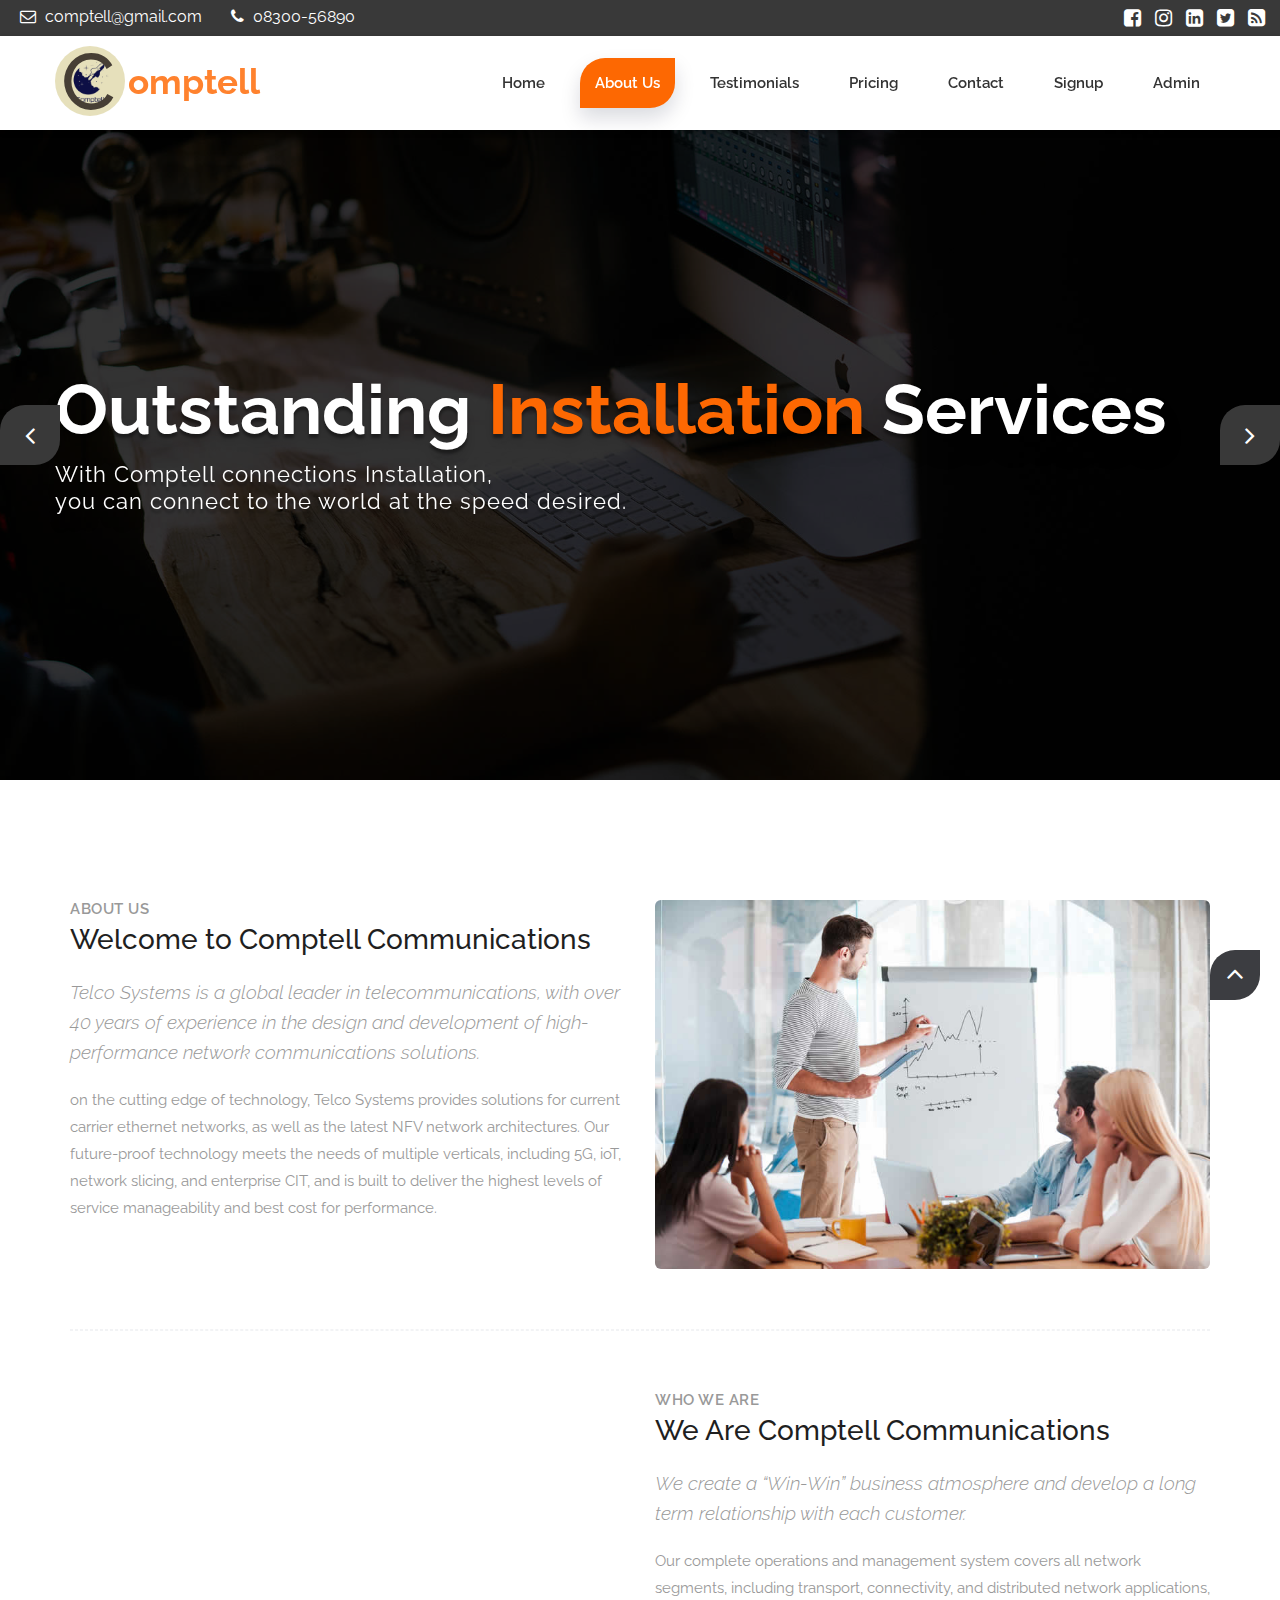
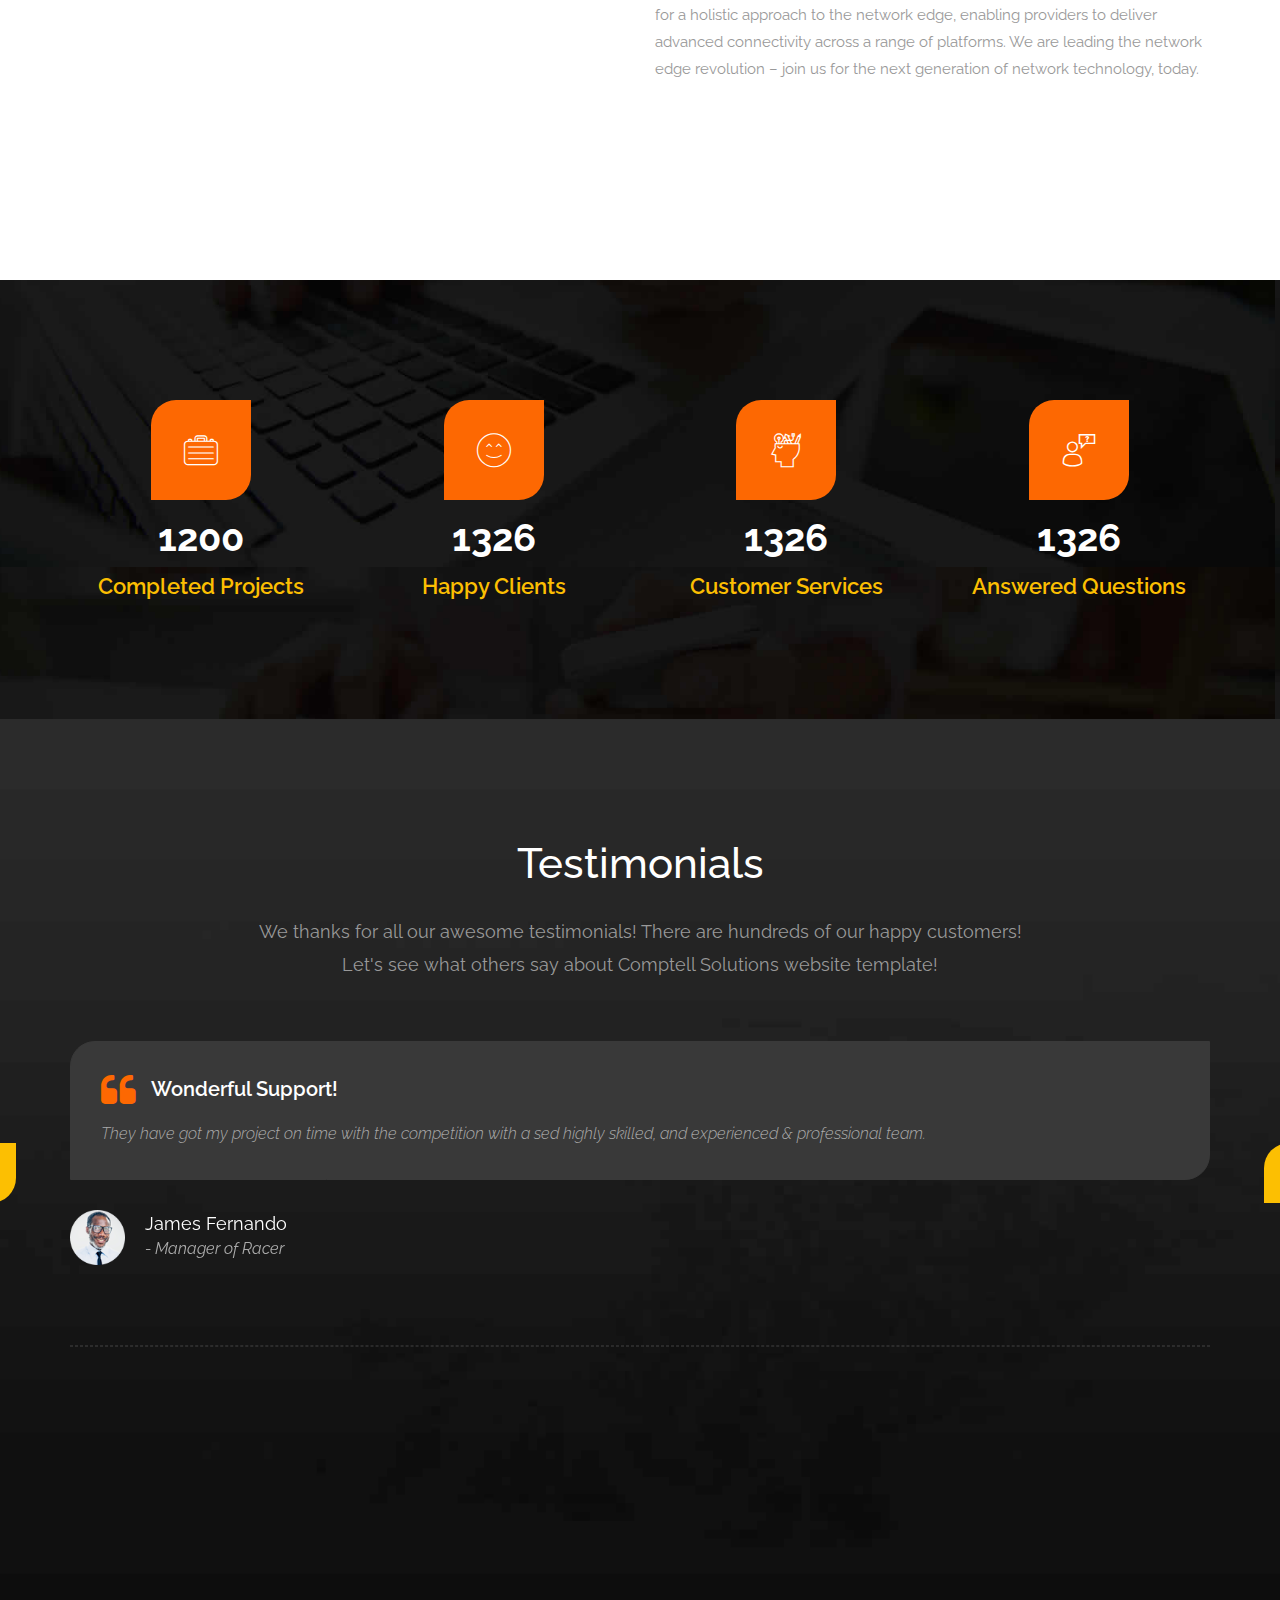
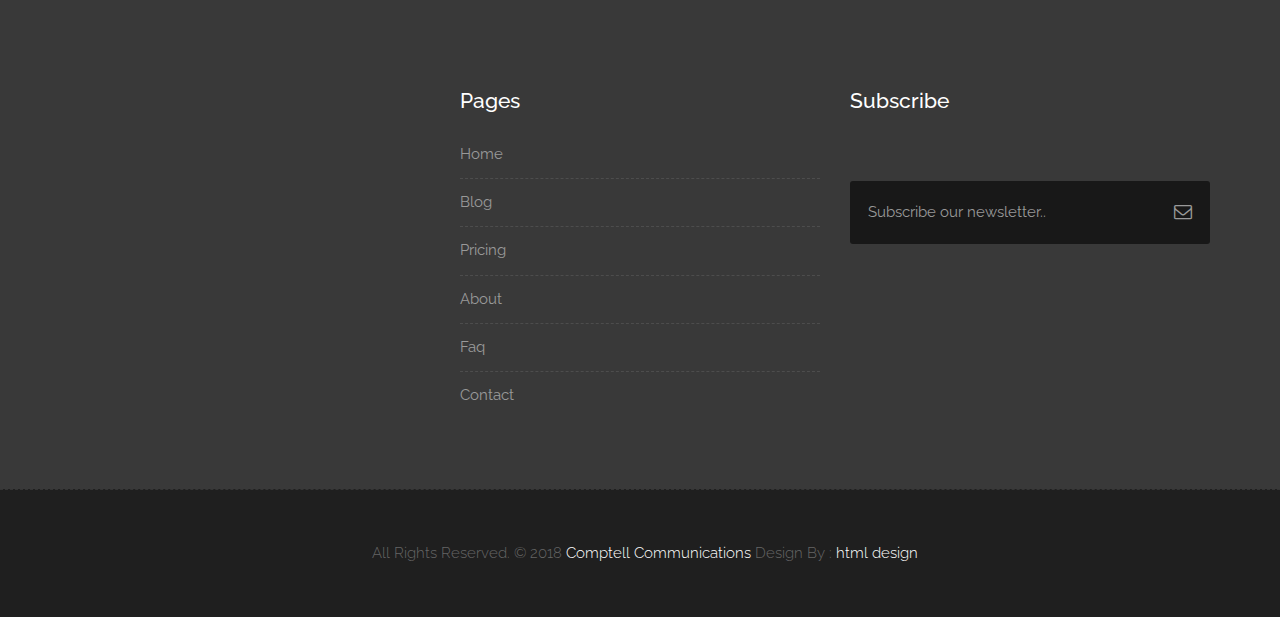
==== commit e3a19d34: "Replaced everything" ====
--- a/about-us.html
+++ b/about-us.html
@@ -1,15 +1,16 @@
+
 <!DOCTYPE html>
 <html lang="en">
 
     <!-- Basic -->
     <meta charset="utf-8">
-    <meta http-equiv="X-UA-Compatible" content="IE=edge">   
-   
+    <meta http-equiv="X-UA-Compatible" content="IE=edge">
+
     <!-- Mobile Metas -->
     <meta name="viewport" content="width=device-width, minimum-scale=1.0, maximum-scale=1.0, user-scalable=no">
- 
+
      <!-- Site Metas -->
-    <title>GoodWEB Solutions - Responsive HTML5 Landing Page Template</title>  
+    <title>Comptell Communications limited</title>
     <meta name="keywords" content="">
     <meta name="description" content="">
     <meta name="author" content="">
@@ -50,7 +51,7 @@
 		</div>
     </div><!-- end loader -->
     <!-- END LOADER -->
-    
+
 	<div class="top-bar">
 		<div class="container-fluid">
 			<div class="row">
@@ -91,35 +92,63 @@
                         <span class="icon-bar"></span>
                     </button>
                     <a class="navbar-a" href="index.html"><img src="images/logos/logo.png" alt="image" class="navbar-brand"></a>
-                    <!-- <a class="navbar-brand" href="index.html"><img src="images/logos/logo.png" alt="image"></a> -->
+                    <!-- <h1 class="logo-c">C</h1> -->
                     <h2 class="logo-name"> <span class="logo-c">C</span> <span class="omptell">omptell</span> </h2>
                 </div>
                 <div id="navbar" class="navbar-collapse collapse">
                     <ul class="nav navbar-nav navbar-right">
-                        <li><a href="index.html">Home</a></li>
+                        <li><a  href="index.html">Home</a></li>
                         <li><a class="active" href="about-us.html">About us</a></li>
-                        <li><a href="services.html">Our Services</a></li>
-                        <li><a href="features.html">Features</a></li>
+
                         <li><a href="testimonials.html">Testimonials</a></li>
                         <li><a href="pricing.html">Pricing</a></li>
 						<li><a href="contact.html">Contact</a></li>
-                        <li><a href="">Login</a></li>
+                        <li><a href = "signup.html">Signup</a></li>
+                        <li><a href="admin.html">Admin</a></li>
+
                     </ul>
                 </div>
             </div>
         </nav>
     </header>
 
-   	<div class="banner-area banner-bg-1">
-		<div class="container">
-			<div class="row">
-				<div class="col-md-12">
-					<div class="banner">
-						<h2>About Us</h2>
-						<ul class="page-title-link">
-							<li><a href="#">Home</a></li>
-							<li><a href="#">About Us</a></li>
-						</ul>
+	<div class="slider-area">
+		<div class="slider-wrapper owl-carousel">
+			<div class="slider-item home-one-slider-otem slider-item-four slider-bg-one">
+				<div class="container">
+					<div class="row">
+						<div class="slider-content-area">
+							<div class="slide-text">
+								<h1 class="homepage-three-title">Outstanding <span>Installation</span> Services</h1>
+								<h2>With Comptell connections Installation, <br>you can connect to the world at the speed desired. </h2>
+
+							</div>
+						</div>
+					</div>
+				</div>
+			</div>
+			<div class="slider-item text-center home-one-slider-otem slider-item-four slider-bg-two">
+				<div class="container">
+					<div class="row">
+						<div class="slider-content-area">
+							<div class="slide-text">
+								<h1 class="homepage-three-title">Know your <span>Connection Type</span> </h1>
+								<h2>We provide different connections for differenct purposes, <br>Choose your connection type and be ready to face the world with fast connectivity. </h2>
+
+							</div>
+						</div>
+					</div>
+				</div>
+			</div>
+			<div class="slider-item home-one-slider-otem slider-item-four slider-bg-three">
+				<div class="container">
+					<div class="row">
+						<div class="slider-content-area">
+							<div class="slide-text">
+								<h1 class="homepage-three-title">Most <span>Affordable Prices</span></h1>
+								<h2>We provide you the best prices available in the market, <br> plans as Flexible as a gymnast.</h2>
+								</div>
+						</div>
 					</div>
 				</div>
 			</div>
@@ -132,24 +161,26 @@
                 <div class="col-md-6">
                     <div class="message-box">
                         <h4>About Us</h4>
-                        <h2>Welcome to GoodWEB Solutions</h2>
-                        <p class="lead">Quisque eget nisl id nulla sagittis auctor quis id. Aliquam quis vehicula enim, non aliquam risus. Sed a tellus quis mi rhoncus dignissim.</p>
-
-                        <p> Integer rutrum ligula eu dignissim laoreet. Pellentesque venenatis nibh sed tellus faucibus bibendum. Sed fermentum est vitae rhoncus molestie. Cum sociis natoque penatibus et magnis dis parturient montes, nascetur ridiculus mus. Sed vitae rutrum neque. Ut id erat sit amet libero bibendum aliquam. Donec ac egestas libero, eu bibendum risus. Phasellus et congue justo. </p>
-
-                        <a href="#services" class="btn btn-light btn-radius btn-brd grd1">Learn More</a>
+                        <h2>Welcome to Comptell Communications</h2>
+                        <p class="lead">
+Telco Systems is a global leader in telecommunications, with over 40 years of experience in the design and development of high-performance network communications solutions.</p>
+
+                        <p> on the cutting edge of technology, Telco Systems provides solutions for current carrier ethernet networks, as well as the latest NFV network architectures. Our future-proof technology meets the needs of multiple verticals, including 5G, ioT, network slicing, and enterprise CIT, and is built to deliver the highest levels of service manageability and best cost for performance.
+
+</p>
+
                     </div><!-- end messagebox -->
                 </div><!-- end col -->
 
                 <div class="col-md-6">
                     <div class="post-media wow fadeIn">
                         <img src="uploads/about_01.jpg" alt="" class="img-responsive img-rounded">
-                        <a href="http://www.youtube.com/watch?v=nrJtHemSPW4" data-rel="prettyPhoto[gal]" class="playbutton"><i class="flaticon-play-button"></i></a>
+
                     </div><!-- end media -->
                 </div><!-- end col -->
             </div><!-- end row -->
 
-            <hr class="hr1"> 
+            <hr class="hr1">
 
             <div class="row">
 				<div class="col-md-6">
@@ -157,27 +188,57 @@
                         <img src="uploads/about_02.jpg" alt="" class="img-responsive img-rounded">
                     </div><!-- end media -->
                 </div><!-- end col -->
-				
+
                 <div class="col-md-6">
                     <div class="message-box">
                         <h4>Who We are</h4>
-                        <h2>We Are GoodWEB Solutions</h2>
-                        <p class="lead">Quisque eget nisl id nulla sagittis auctor quis id. Aliquam quis vehicula enim, non aliquam risus. Sed a tellus quis mi rhoncus dignissim.</p>
-
-                        <p> Integer rutrum ligula eu dignissim laoreet. Pellentesque venenatis nibh sed tellus faucibus bibendum. Sed fermentum est vitae rhoncus molestie. Cum sociis natoque penatibus et magnis dis parturient montes, nascetur ridiculus mus. Sed vitae rutrum neque. Ut id erat sit amet libero bibendum aliquam. Donec ac egestas libero, eu bibendum risus. Phasellus et congue justo. </p>
-
-                        <a href="#services" class="btn btn-light btn-radius btn-brd grd1">Learn More</a>
+                        <h2>We Are Comptell Communications</h2>
+                        <p class="lead">We create a “Win-Win” business atmosphere and develop a long term relationship with each customer.</p>
+
+                        <p> Our complete operations and management system covers all network segments, including transport, connectivity, and distributed network applications, for a holistic approach to the network edge, enabling providers to deliver advanced connectivity across a range of platforms. We are leading the network edge revolution – join us for the next generation of network technology, today.  </p>
+
                     </div><!-- end messagebox -->
                 </div><!-- end col -->
             </div><!-- end row -->
         </div><!-- end container -->
     </div><!-- end section -->
+
+	<div class="parallax section parallax-off" data-stellar-background-ratio="0.9" style="background-image:url('uploads/parallax_04.jpg');">
+        <div class="container">
+            <div class="row text-center stat-wrap">
+                <div class="col-md-3 col-sm-6 col-xs-12">
+                    <span data-scroll class="global-radius icon_wrap effect-1"><i class="flaticon-briefcase"></i></span>
+                    <p class="stat_count">1200</p>
+                    <h3>Completed Projects</h3>
+                </div><!-- end col -->
+
+                <div class="col-md-3 col-sm-6 col-xs-12">
+                    <span data-scroll class="global-radius icon_wrap effect-1"><i class="flaticon-happy"></i></span>
+                    <p class="stat_count">3210</p>
+                    <h3>Happy Clients</h3>
+                </div><!-- end col -->
+
+                <div class="col-md-3 col-sm-6 col-xs-12">
+                    <span data-scroll class="global-radius icon_wrap effect-1"><i class="flaticon-idea"></i></span>
+                    <p class="stat_count">3781</p>
+                    <h3>Customer Services</h3>
+                </div><!-- end col -->
+
+                <div class="col-md-3 col-sm-6 col-xs-12">
+                    <span data-scroll class="global-radius icon_wrap effect-1"><i class="flaticon-customer-service"></i></span>
+                    <p class="stat_count">4300</p>
+                    <h3>Answered Questions</h3>
+                </div><!-- end col -->
+            </div><!-- end row -->
+        </div><!-- end container -->
+    </div><!-- end section -->
+
 
     <div id="testimonials" class="parallax section db parallax-off" style="background-image:url('uploads/parallax_03.jpg');">
         <div class="container">
             <div class="section-title text-center">
                 <h3>Testimonials</h3>
-                <p class="lead">We thanks for all our awesome testimonials! There are hundreds of our happy customers! <br>Let's see what others say about GoodWEB Solutions website template!</p>
+                <p class="lead">We thanks for all our awesome testimonials! There are hundreds of our happy customers! <br>Let's see what others say about Comptell Solutions website template!</p>
             </div><!-- end title -->
 
             <div class="row">
@@ -294,10 +355,10 @@
                 <div class="col-md-4 col-sm-4 col-xs-12">
                     <div class="widget clearfix">
                         <div class="widget-title">
-                            <img src="images/logos/logo-2.png" alt="" />
-                        </div>
-                        <p> Integer rutrum ligula eu dignissim laoreet. Pellentesque venenatis nibh sed tellus faucibus bibendum. Sed fermentum est vitae rhoncus molestie. Cum sociis natoque penatibus et magnis dis montes.</p>
-                        <p>Sed fermentum est vitae rhoncus molestie. Cum sociis natoque penatibus et magnis dis montes.</p>
+
+                        </div>
+                        <p> </p>
+                        <p></p>
                     </div><!-- end clearfix -->
                 </div><!-- end col -->
 
@@ -308,29 +369,29 @@
                         </div>
 
                         <ul class="footer-links hov">
-                            <li><a href="#">Home <span class="icon icon-arrow-right2"></span></a></li>
+                            <li><a href="index.html">Home <span class="icon icon-arrow-right2"></span></a></li>
 							<li><a href="#">Blog <span class="icon icon-arrow-right2"></span></a></li>
-							<li><a href="#">Pricing <span class="icon icon-arrow-right2"></span></a></li>
-							<li><a href="#">About <span class="icon icon-arrow-right2"></span></a></li>
+							<li><a href="pricing.html">Pricing <span class="icon icon-arrow-right2"></span></a></li>
+							<li><a href="about-us.html">About <span class="icon icon-arrow-right2"></span></a></li>
 							<li><a href="#">Faq <span class="icon icon-arrow-right2"></span></a></li>
-							<li><a href="#">Contact <span class="icon icon-arrow-right2"></span></a></li>
+							<li><a href="contact.html">Contact <span class="icon icon-arrow-right2"></span></a></li>
                         </ul><!-- end links -->
                     </div><!-- end clearfix -->
                 </div><!-- end col -->
-				
+
                 <div class="col-md-4 col-sm-4 col-xs-12">
                     <div class="footer-distributed widget clearfix">
                         <div class="widget-title">
                             <h3>Subscribe</h3>
-							<p>There are many variations of passages of Lorem Ipsum available, but the majority have suffered alteration in some form, by injected humour, or randomised words which one know this tricks.</p>
-                        </div>
-						
+							<p></p>
+                        </div>
+
 						<div class="footer-right">
 							<form method="get" action="#">
 								<input placeholder="Subscribe our newsletter.." name="search">
 								<i class="fa fa-envelope-o"></i>
 							</form>
-						</div>                        
+						</div>
                     </div><!-- end clearfix -->
                 </div><!-- end col -->
             </div><!-- end row -->
@@ -340,12 +401,12 @@
     <div class="copyrights">
         <div class="container">
             <div class="footer-distributed">
-                <div class="footer-left">                   
-                    <p class="footer-company-name">All Rights Reserved. &copy; 2018 <a href="#">GoodWEB</a> Design By : 
+                <div class="footer-left">
+                    <p class="footer-company-name">All Rights Reserved. &copy; 2018 <a href="#">Comptell Communications</a> Design By :
 					<a href="https://html.design/">html design</a></p>
                 </div>
 
-                
+
             </div>
         </div><!-- end container -->
     </div><!-- end copyrights -->
@@ -357,7 +418,7 @@
     <!-- ALL PLUGINS -->
     <script src="js/custom.js"></script>
     <script src="js/portfolio.js"></script>
-    <script src="js/hoverdir.js"></script>    
+    <script src="js/hoverdir.js"></script>
 
 </body>
-</html>+</html>
--- a/style.css
+++ b/style.css
@@ -1748,6 +1748,10 @@
 .bootstrap-select.btn-group.disabled,
 .bootstrap-select.btn-group > .disabled {
     cursor: not-allowed;
+}
+input:focus {
+    border: 1px solid #FD6802;
+    backgroud-color: red;
 }
 
 .bootstrap-select.btn-group.disabled:focus,
@@ -3365,6 +3369,15 @@
     bottom: 20px;
 }
 
-
-
-
+input#email:focus {
+    border: 1px solid #fd6802;
+}
+
+input#phone:focus {
+    border: 1px solid #fd6802;
+}
+
+#not-a-user {
+    margin: 15px;
+    padding: 15px;
+}
